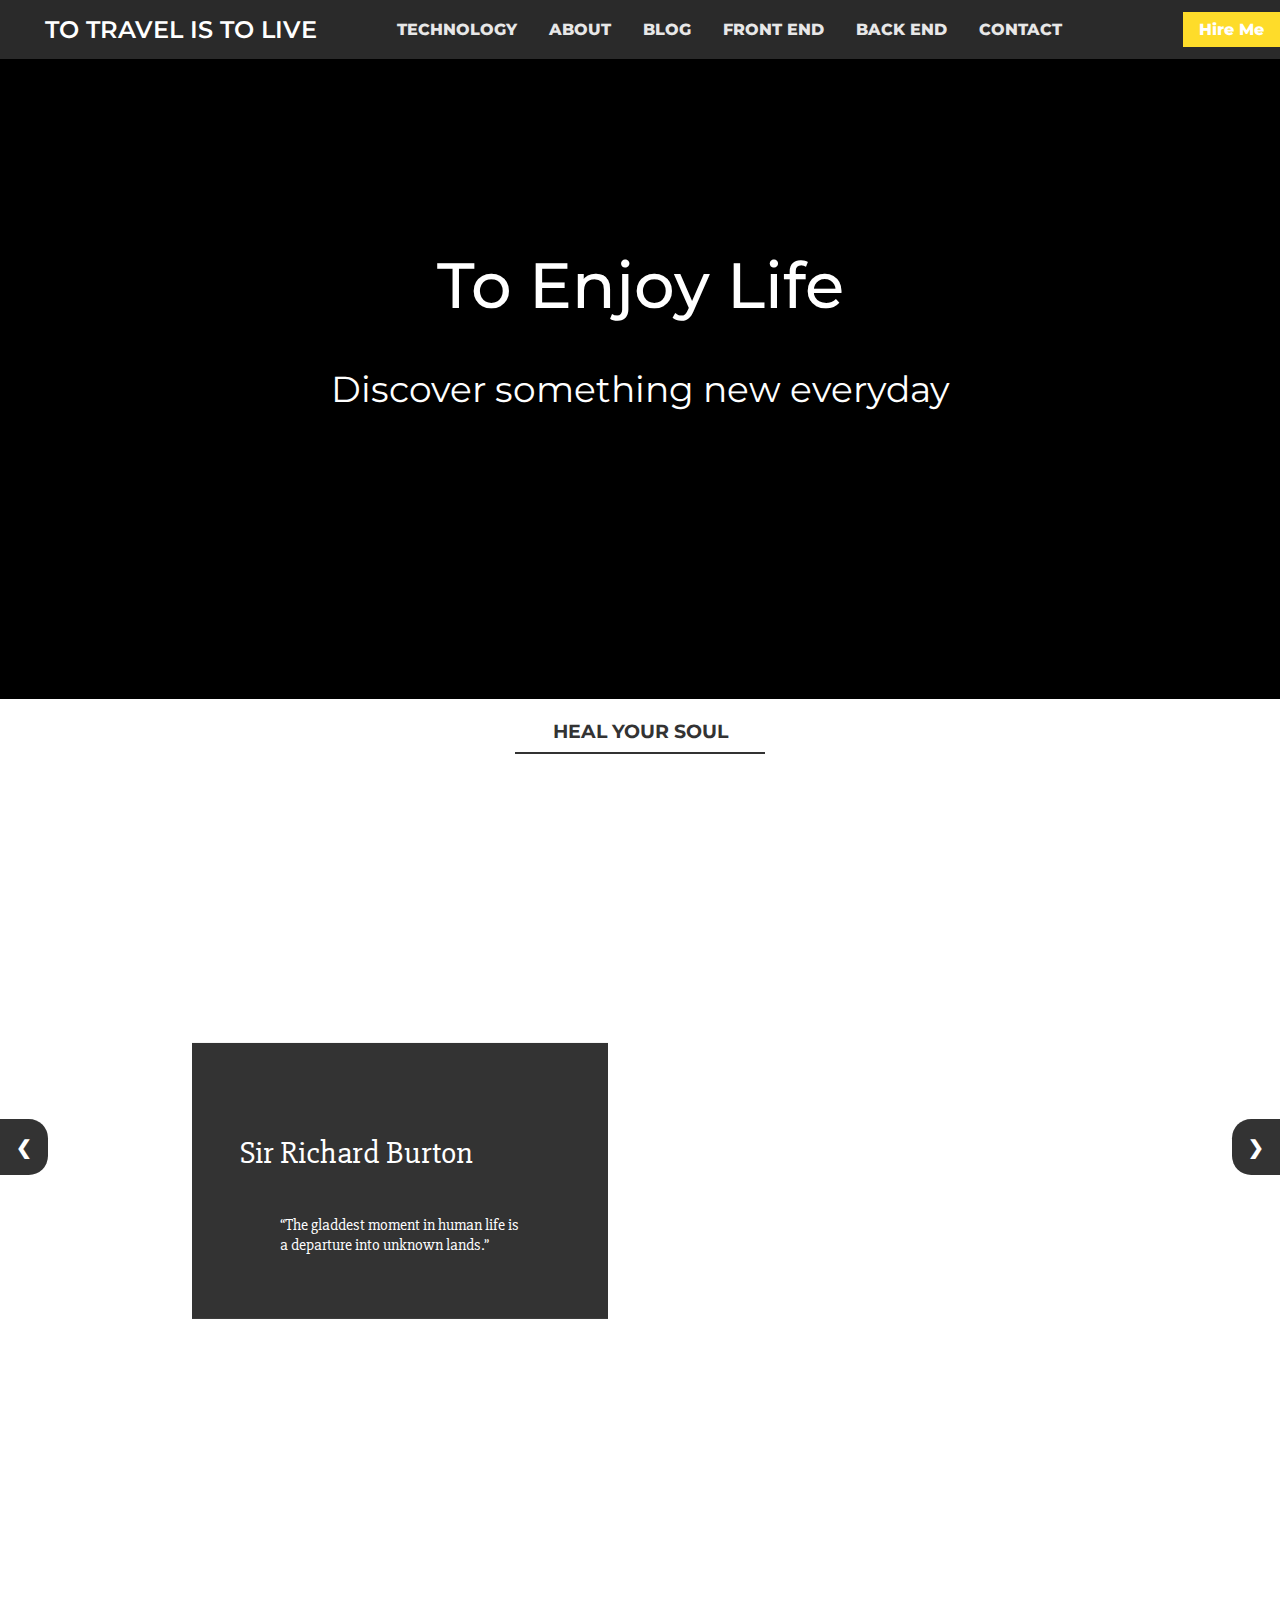
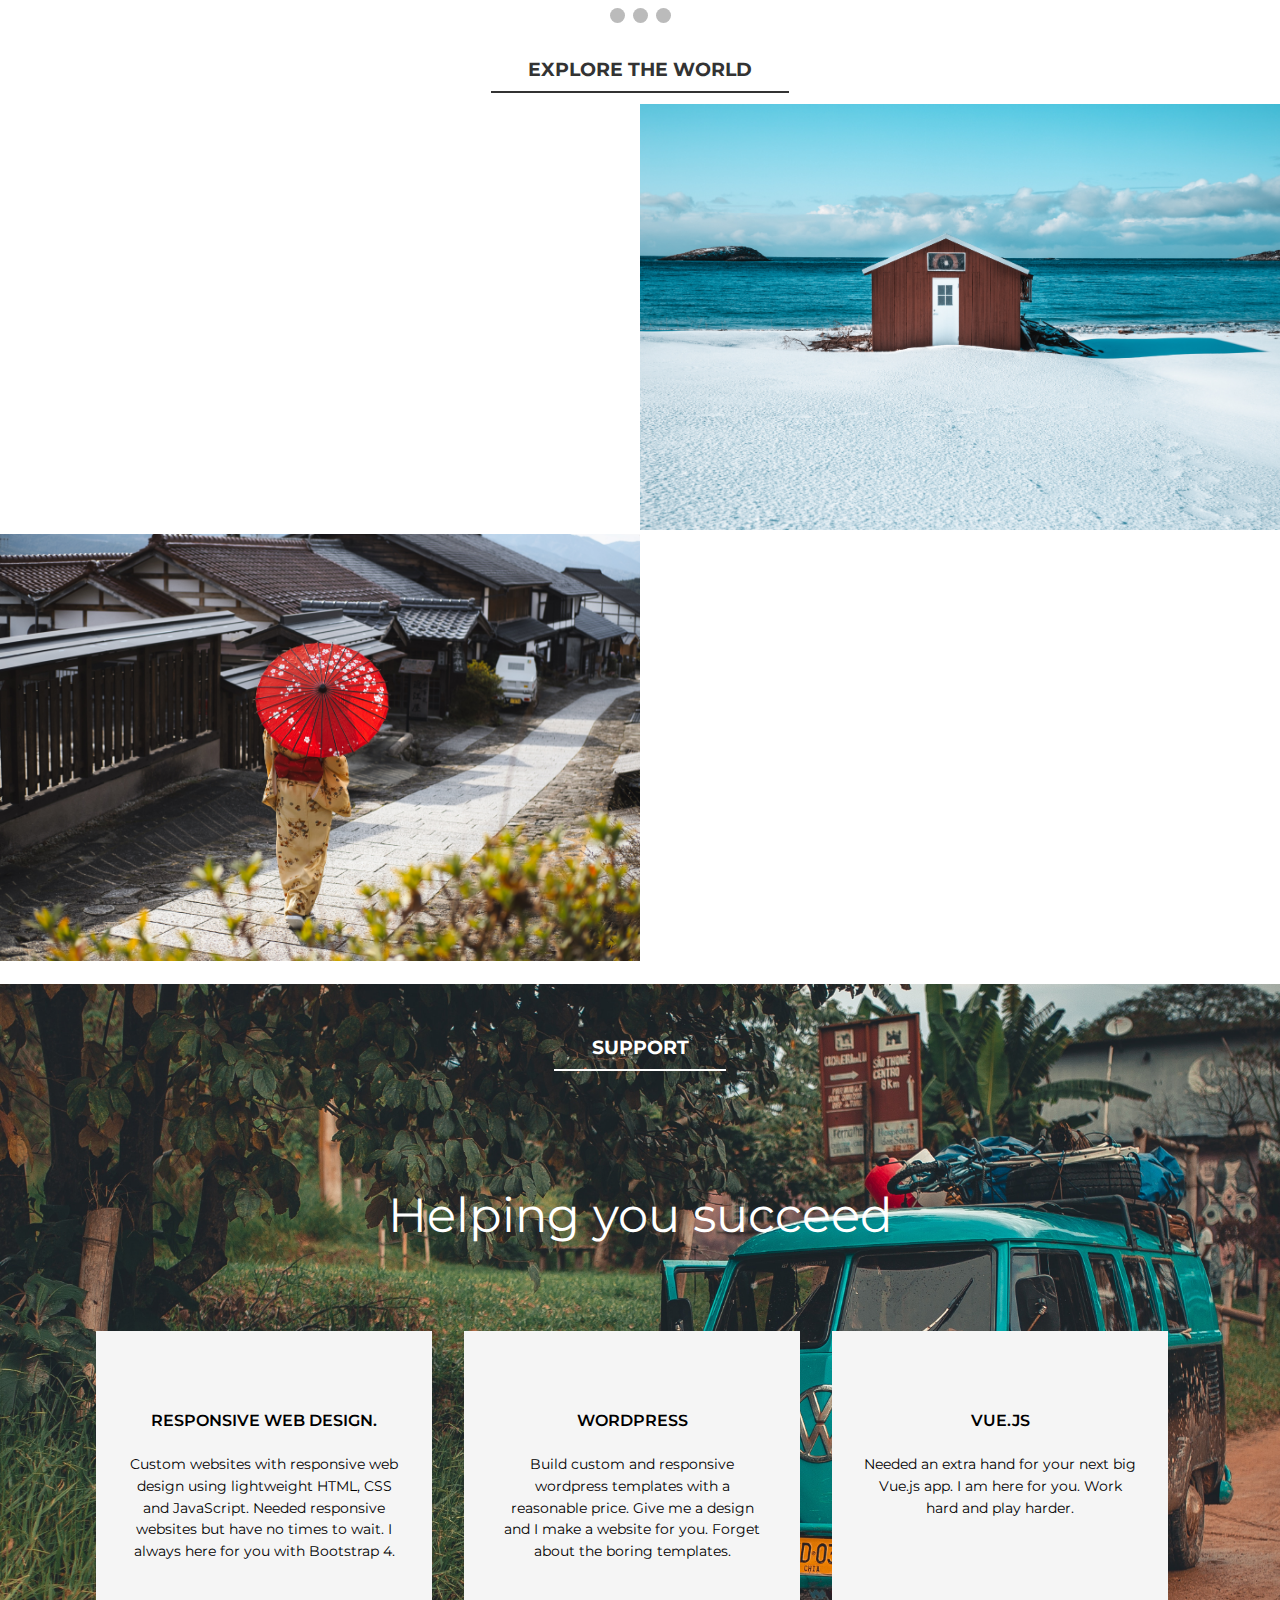
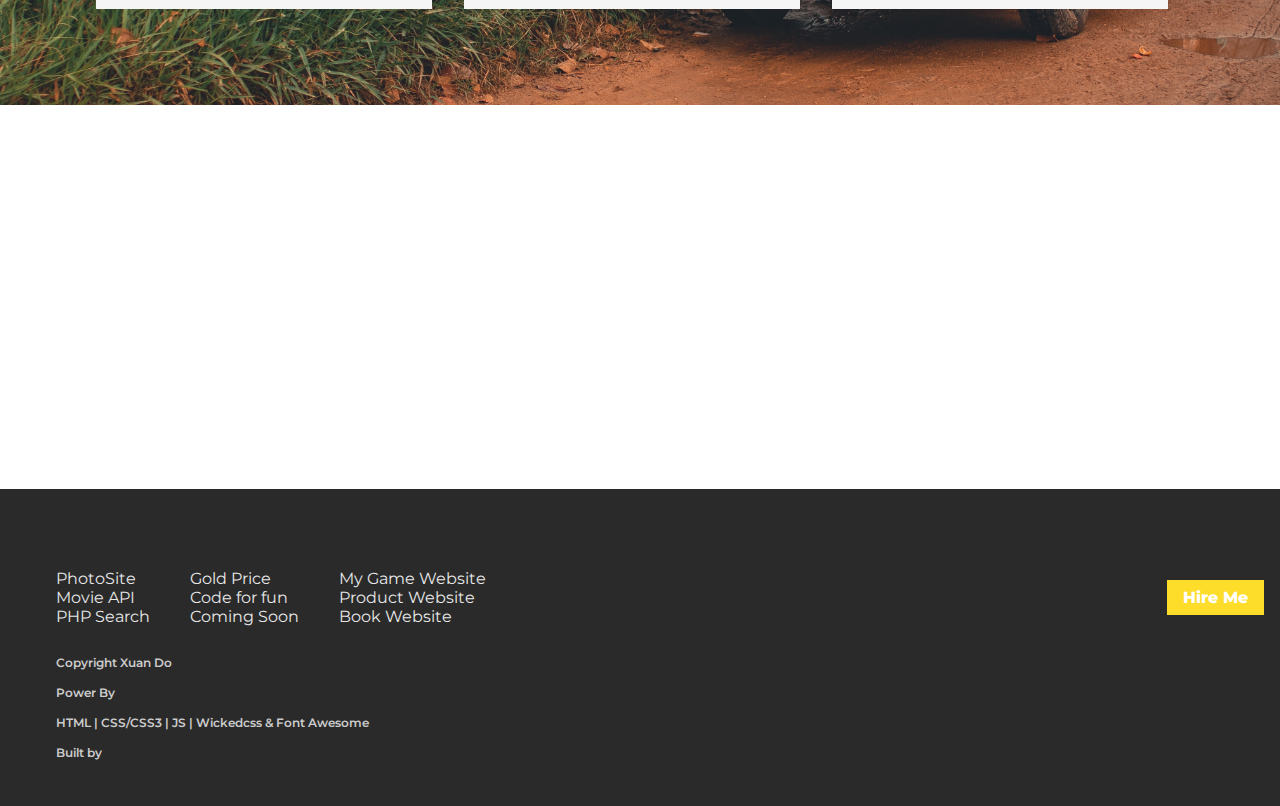
==== index.html @ 6843253c "Commit." ====
<!DOCTYPE html>
<html lang="en" dir="ltr">
<head>
    <meta charset="utf-8">
    <meta name="viewport" content= "width=device-width, initial-scale=1.0">
    <link href="https://fonts.googleapis.com/css?family=Montserrat:100,100i,200,200i,300,300i,400,400i,500,500i,600,600i,700,700i,800,800i,900,900i&display=swap" rel="stylesheet">
    <link rel="stylesheet" href="https://use.fontawesome.com/releases/v5.8.2/css/all.css" integrity="sha384-oS3vJWv+0UjzBfQzYUhtDYW+Pj2yciDJxpsK1OYPAYjqT085Qq/1cq5FLXAZQ7Ay" crossorigin="anonymous">
    <link rel="stylesheet" href="css/responsive.css">
    <link rel="stylesheet" href="css/carousel.css">
    <link rel="stylesheet" href="css/wickedcss.css">
    <link rel="stylesheet" href="css/animation.css">
    <link rel="stylesheet" href="css/overlay.css">
    <link rel="stylesheet" href="css/image-modal.css">
    <link rel="stylesheet" href="css/navigation.css">
</head>
<body>
    <div class="site">
        <header id="top" class="site-header">
            <nav id="nav" class="site-navigation">
                <div class="leftSideNav">
                    <div class="vertical-centered leftSideNav-item">
                        <i class="fas fa-bus imgLogo"></i>
                    </div>

                    <div class="vertical-centered leftSideNav-item">
                        <a class="propLogo">To Travel is to Live</a>
                    </div>
                </div>
                <div id="menu" class="sitenav-wrap" >
                    <div id="navLine" class="nav-line">
                        <span id="lines" class="lines"></span>
                    </div>
                    <ul id="siteNav" class="siteNav ">
                        <li id="sitenav-link-1" class="sub-link-item sitenav-link-1 hasChild"><a><span>Technology</span></a>
                            <ul class="sub-siteNav ">
                                <li class="mobile-heading"><a><span>Technology</span></a></li>
                                <li><a>SVG</a></li>
                                <li><a>CSS</a></li>
                                <li><a>CSS3</a></li>
                                <li><a>Animations</a></li>
                                <li><a>JavaScript</a></li>
                                <li><a>Vue.js</a></li>
                                <li><a>Node.js</a></li>
                            </ul>
                        </li>
                        <li id="sitenav-link-2"><a>About</a></li>
                        <li id="sitenav-link-3"><a>Blog</a></li>
                        <li id="sitenav-link-4" class="sub-link-item sitenav-link-4 hasChild"><a><span>Front End</span></a>
                            <ul class="sub-siteNav ">
                                <li class="mobile-heading"><a><span>Front End</span></a></li>
                                <li><a>Vue.js</a></li>
                                <li><a>React.js</a></li>
                                <li><a>Angular.js</a></li>
                            </ul>
                        </li>
                        <li id="sitenav-link-5"><a>Back End</a></li>
                        <li id="sitenav-link-6"><a>Contact</a></li>
                    </ul>
                </div>
                <div class="hiremeBtn topHireMe">
                    <a class="hireme" onclick="openNav()">Hire Me</a>
                </div>
            </nav>
        </header>


        <div id="middle">
            <section class="middle-header">
                <div class="mTitle">
                    <h1>To Enjoy Life</h1>
                    <h2>Discover something new everyday</h2>
                </div>
            </section>

            <section class="middle-slideshow">
                <div class="title text-center">
                    <h3>Heal your soul</h3>
                </div>

                <div class="slideshow-container">
                    <div class="mySlides mySlides-1">
                        <div class="inner">
                            <h4>Sir Richard Burton</h4>

                            <blockquote cite="https://www.adventureinyou.com/travel-inspiration/best-travel-quotes/">
                                “The gladdest moment in human life is a departure into unknown lands.”
                            </blockquote>
                        </div>
                    </div>
                    <div class="mySlides mySlides-2">
                        <div class="inner">
                            <h4> Jennifer Lee</h4>
                            <blockquote cite="https://www.adventureinyou.com/travel-inspiration/best-travel-quotes/">
                                “Be fearless in the pursuit of what sets your soul on fire.”
                            </blockquote>
                        </div>
                    </div>
                    <div class="mySlides mySlides-3">
                        <div class="inner">
                            <h4>Gustav Flaubert</h4>
                            <blockquote cite="https://www.adventureinyou.com/travel-inspiration/best-travel-quotes/">
                                “Travel makes one modest. You see what a tiny place you occupy in the world.”
                            </blockquote>
                        </div>
                    </div>
                </div>


                <a class="prev" onclick="plusSlides(-1)">&#10094;</a>
                <a class="next" onclick="plusSlides(1)">&#10095;</a>

                <div class="carousel-dots text-center">
                    <span class="dot" onclick="currentSlide(1)"></span>
                    <span class="dot" onclick="currentSlide(2)"></span>
                    <span class="dot" onclick="currentSlide(3)"></span>
                </div>

            </section>

            <section class="middle-content">
                <div class="title text-center">
                    <h3>Explore the world</h3>
                </div>
                <div class="gallery-container flex-container">
                    <div class="flex-item column-lg-5">
                        <img src="img/bare-tree-birds-dawn-2138922.jpg" alt="" class="imgBox" id="myImg1">

                        <div id="myModal" class="modal">
                            <span class="modalClose" id="modalCloseBtn">&times;</span>
                            <img class="modal-content" id="modalImg01">
                        </div>
                    </div>

                    <div class="flex-item column-lg-5">
                        <img src="img/beach-clouds-daylight-2104153.jpg" alt="" class="imgBox" id="myImg2">

                        <div id="myModal2" class="modal">
                            <span class="modalClose" id="modalCloseBtn2">&times;</span>
                            <img class="modal-content" id="modalImg02">
                        </div>
                    </div>

                    <div class="flex-item column-lg-5">
                        <img src="img/asian-japan-japanese-culture-2187661.jpg" alt="" class="imgBox" id="myImg3">

                        <div id="myModal3" class="modal">
                            <span class="modalClose" id="modalCloseBtn3">&times;</span>
                            <img class="modal-content" id="modalImg03">
                        </div>
                    </div>
                    <div class="flex-item column-lg-5">
                        <img src="img/bay-beach-boat-2223046.jpg" alt="" class="imgBox" id="myImg4">

                        <div id="myModal4" class="modal">
                            <span class="modalClose" id="modalCloseBtn4">&times;</span>
                            <img class="modal-content" id="modalImg04">
                        </div>
                    </div>

                    <div class="flex-item column-lg-5">
                        <img src="img/beautiful-clouds-daylight-2092828.jpg" alt="" class="imgBox" id="myImg5">

                        <div id="myModal5" class="modal">
                            <span class="modalClose" id="modalCloseBtn5">&times;</span>
                            <img class="modal-content" id="modalImg05">
                        </div>
                    </div>
                    <div class="flex-item column-lg-5">
                        <img src="img/action-aerial-boat-2192682.jpg" alt="" class="imgBox" id="myImg6">

                        <div id="myModal6" class="modal">
                            <span class="modalClose" id="modalCloseBtn6">&times;</span>
                            <img class="modal-content" id="modalImg06">
                        </div>
                    </div>
                </div>
            </section>

            <section class="middle-support">
                <div class="title text-center">
                    <h3>Support</h3>
                </div>

                <div class="section-container">
                    <div class="title">
                        <h2>Helping you succeed</h2>
                    </div>

                    <div class="flex-container justify-content">
                        <div class="content column-md-3">
                            <a><i class="fas fa-desktop"></i></i></a>
                            <h4>Responsive Web Design.</h4>
                            <div class="innerChild">
                                <p>
                                    Custom websites with responsive web design using lightweight HTML, CSS and JavaScript.
                                    Needed responsive websites but have no times to wait. I always here for you with Bootstrap 4.
                                </p>
                            </div>
                        </div>

                        <div class="content column-md-3">
                            <a><i class="fab fa-wordpress-simple"></i></a>
                            <h4>Wordpress</h4>
                            <div class="innerChild">
                                <p>
                                    Build custom and responsive wordpress templates with a reasonable price.
                                    Give me a design and I make a website for you. Forget about the boring templates.
                                </p>
                            </div>
                        </div>



                        <div class="content column-md-3">
                            <a><i class="fab fa-vuejs"></i></a>
                            <h4>Vue.js</h4>
                            <div class="innerChild">
                                <p>
                                    Needed an extra hand for your next big Vue.js app.
                                    I am here for you. Work hard and play harder.
                                </p>
                            </div>
                        </div>
                    </div>
                </div>





            </section>


            <section class="middle-contact">



            </section>

        </div>





        <footer id="bottom" class="site-footer">
            <div class="footer-social-container">
                <ul class="social flex-container">
                    <li><i class="fab fa-twitter"></i></li>
                    <li><i class="fab fa-facebook-square"></i></li>
                    <li><i class="fab fa-twitch"></i></li>
                    <li><i class="fab fa-instagram"></i></li>
                    <li><i class="fab fa-youtube"></i></li>
                    <li><i class="fas fa-rss"></i></li>
                    <li></li>
                </ul>
                <a id="scrollToTop" class="backToTop"><i class="far fa-caret-square-up"></i></a>
            </div>
            <div class="footer-links-container">
                <div class="footer-links-wrapper">
                    <ul>
                        <li><a href="http://elvis.rowan.edu/~dox0/webdev/PhotoSite/" target="_blank">PhotoSite</a></li>
                        <li><a href="http://elvis.rowan.edu/~dox0/xuando_movie_db_api/" target="_blank">Movie API</a></li>
                        <li><a href="http://elvis.rowan.edu/~dox0/startingpoint.html" target="_blank">PHP Search</a></li>
                    </ul>
                    <ul>
                        <li><a href="https://doxuan994.github.io/goldchart/index.html" target="_blank">Gold Price</a></li>
                        <li><a href="https://doxuan994.github.io/template-study/" target="_blank">Code for fun</a></li>
                        <li><a>Coming Soon</a></li>
                    </ul>
                    <ul>
                        <li><a href="https://doxuan994.github.io/Do-majorassignment2/index.html" target="_blank">My Game Website</a></li>
                        <li><a href="https://doxuan994.github.io/Do-assignment11/" target="_blank">Product Website</a></li>
                        <li><a href="https://doxuan994.github.io/Do-assignment10/index.html" target="_blank">Book Website</a></li>
                    </ul>
                </div>
                <div class="hiremeBtn">
                    <a class="hireme" onclick="openNav()">Hire Me</a>
                </div>
            </div>

            <div class="copyright">
                <div class="copyright-wrapper">
                    <p>Copyright Xuan Do</p>
                    <p>Power By</p>
                    <p>HTML | CSS/CSS3 | JS | Wickedcss &amp; Font Awesome</p>
                    <p>Built by <i class="fas fa-heartbeat heartbeat" style="font-size: 1em;"></i></p>
                </div>
            </div>
        </footer>


        <!-- The overlay -->
        <div id="myNav" class="overlay">
            <!-- Button to close the overlay navigation -->
            <a href="javascript:void(0)" class="closebtn" onclick="closeNav()">&times;</a>

            <!-- Overlay content -->
            <div class="overlay-content">
                <p>Email: <span class="nobreak">doxuancntp@gmail.com</span> </p>
                <p>Phone number: <span class="nobreak">(856) - 505 - 0599</span></p>
            </div>
        </div>
    </div>





    <script src="js/carousel.js"></script>
    <script src="js/scrollToTopSmooth.js"></script>
    <script src="js/overlay.js"></script>

    <script src="js/dropdownmenu.js"></script>
    <script src="js/image-modal.js"></script>
    <script src="js/animation.js"></script>







</body>
</html>
---- css/responsive.css ----
/* Correct Safari/iPhone ignores some font-size settings. */
body { -webkit-text-size-adjust: none; }


/*
                            GENERAL STYLES
------------------------------------------------------------------------------*/
* { box-sizing: border-box; }
html, body {
    margin: 0;
    padding: 0;
    font-size: 16px;
    font-family: 'Montserrat', sans-serif;
    transition: all 0.6s ease;
}
a  { text-decoration: none; color: #e7e7e7;  }
p  { line-height: 1.5; }
ul { list-style: none; }
i  { font-size: 2em; color: #ccc; }
h1 {
    color: white;
    font-size: 4em;
    font-weight: 500;
    text-align: center;
}
h2 {
    color: white;
    font-size: 2.25em;
    font-weight: 400;
    text-align: center;
}
h3 {
    margin-top: 11px;
    margin-bottom: 11px;
    text-transform: uppercase;
    display: inline-block;
    border-bottom: 2px solid #333;
    padding: .5em 2em;
    color: #333;
}
h4 {
    font-size: 2em;
    font-weight: 100;
}


/*
Custom classes for styling
------------------------------------------------------------------------------*/
.text-center { text-align: center; }
.vertical-centered {
    display: flex;
    flex-direction: column;
    justify-content: center;
}
.justify-content-center { justify-content: center; }
.justify-content-space-between { justify-content: space-between; }

span.nobreak {
    white-space: nowrap;
}

/*
Flexbox CSS3 Layout & Grid
------------------------------------------------------------------------------*/
.flex-container {
    display: flex;
    flex-direction: row;
    flex-wrap: wrap;
}


/*
Gallery images
------------------------------------------------------------------------------*/
.gallery-container { justify-content: center; }

.imgBox {
    width: 100%;
    cursor: pointer;
    transition: all 0.3s ease-in-out;
}
.imgBox:hover { opacity: 0.3; }



/*
Small components
------------------------------------------------------------------------------*/
.hiremeBtn {
    padding: 0 0 0 40px;
    display: flex;
    cursor: pointer;
}

.hireme {
    background-color: #FEDC2A;
    color: white;
    font-weight: 800;
    padding: 0.5em 1em;

    margin-top: auto;
    margin-bottom: auto;
    position: relative;
}



/*
                        HEADER & NAVIGATION
------------------------------------------------------------------------------*/
.site-header {
    background-color: #2a2a2a;
    height: 3.7em;

}

.site-navigation {
    display: flex;
    flex-wrap: wrap;
    flex-direction: row;
    justify-content: space-between;
}


/*
Left side of the header
------------------------------------------------------------------------------*/
.leftSideNav {
    height: 3.7em;

    display: flex;
    flex-direction: row;
}
.leftSideNav-item { height: 3.7em; }
.imgLogo {
    font-size: 2.6em;
    padding-left: 0.5em;
    color: white;
}
.propLogo {
    color: #fff;
    font-weight: 600;
    font-size: 1.5em;
    text-transform: uppercase;
    padding-left: 1em;
}


/*
Navigation
----------------------------------------------------------------------------  */
.sitenav-wrap {
    color: #ccc;
    background-color: #2a2a2a;
    height: 3.7em;
    line-height: 3.7em;
    display: flex;
    flex-direction: row;
    justify-content: flex-start;
}

.siteNav {
    display: flex;
    margin: 0;
    padding: 0;
    z-index: 99;
}

.siteNav li {
    font-weight: 800;
    text-transform: uppercase;
    padding: 0 1em;
    cursor: pointer;
    color: #e7e7e7;
}
.siteNav li:hover > a {
    color: white;
    transition: all 0.6s ease-in-out;
    cursor: pointer;
}



/*
SUB LIST
----------------------------------------------------------------------------- */
.sub-siteNav {
    position: absolute;
    left: 0;
    background-color: #2a2a2a;
    width: 14em;
    line-height: 4;
    padding: 0;
    transition: all .6s ease;

    visibility: hidden;
    opacity: 0;
}

.sub-siteNav li {
    font-weight: 600;
}




/*
                                SECTION
------------------------------------------------------------------------------*/
.middle-support {
    position: relative;
    text-align: center;
    background: #0d0d09;

    background-image: url('../img/automobile-car-daylight-2219433.jpg');
    background-repeat: no-repeat;
    background-position: center;
    background-size: cover;


    padding: 2em 0;
}

.middle-support h3 {
    color: #fff;
    border-color: #fff;
}

.middle-support h2 {
    font-size: 3em;
}

.section-container {
    margin: 0 auto;
    padding: 4em 5em;
    position: relative;
}

.content {
    background: whitesmoke;
    margin-top: 3em;
    padding: 2em;
    margin-left: 1em;
    margin-right: 1em;
}

.content h4 {
    font-weight: 600;
    font-size: 1em;
    text-transform: uppercase;

    margin-top: 3em;
    margin-bottom: 1.5em;
}

.content i {
    font-size: 6em;
    color: black;
}

.innerChild p {
    font-size: 0.9em;
}




.middle-header {
    min-height: 40em;
    position: relative;
    background: #000;
    background-image: url('../img/agriculture-countryside-cropland-2131899.jpg');
    background-repeat: no-repeat;
    background-position: center;
    background-size: cover;
}

.mTitle {
    position: absolute;
    top: 9em;
    left: 0;
    right: 0;
    z-index: 1;
}

.gallery-container { min-height: 40em; }
.middle-slideshow { position: relative; }
.middle-contact {
    height: 24em;
    background-color: #fff;
    color: #ccc;
}

.site-footer {
    background: #2a2a2a;
    padding-bottom: 2em;
}

.copyright { padding-left: 56px; }
.copyright-wrapper p {
    color: #ccc;
    font-size: 12px;
    font-weight: 600;
}

.footer-social-container {
    display: flex;
    flex-wrap: wrap;
    flex-direction: row;
    justify-content: space-between;
    padding: 1em;
}

.backToTop {
    padding: 0 1em;
    margin-top: auto;
    margin-bottom: auto;
    position: relative;
}

.footer-links-container {
    padding: 0 1em;
    display: flex;
    flex-wrap: wrap;
    flex-direction: row;
    justify-content: space-between;
}
.footer-links-wrapper {
    display: flex;
    flex-wrap: wrap;
    flex-direction: row;
}




.social li { padding: 0 .3em; }

.copyright {
    display: flex;
    flex-direction: column;
    flex-wrap: wrap;
}



/*
Responsive Website Breakpoints
------------------------------------------------------------------------------*/
@media screen and (max-width: 1199px) {
    .middle-support h2 {
        font-size: 2em;
    }
    .topHireMe          { display: none; }
}
@media screen and (max-width: 991px) {
    .middle-header      { min-height: 25em; }
    .gallery-container  { min-height: 25em;}

    .mTitle             { top: 6em; }
    h1                  { font-size: 2.5em; }
    h2                  { font-size: 1.5em; }
}

@media screen and (max-width: 768px) {
    .mTitle { top: 7em; }
    h1      { font-size: 1.5em; }
    h2      { font-size: 1em; }
    .section-container {
        padding: 0;
    }
}

@media screen and (max-width: 480px) {
    ul                          { padding: 0; }
    .imgLogo                    { font-size: 2em; }
    .propLogo                   { font-size: 1em; }
    .hiremeBtn                  { padding: 0; }
    .copyright                  { padding: 1em; }
    .footer-links-container ul  { padding-right: 2em; }
}



/*
                Bootstrap Equal Breakpoints
------------------------------------------------------------------------------*/
/* lg (for laptops and desktops - screens equal to or greater than 1200px wide) */
@media screen and (min-width: 1200px) {
    .column-lg-5 { flex-basis: 50%; }
    .column-lg-3 { flex-basis: 30%; }
}
/* md (for small laptops - screens equal to or greater than 992px wide) */
@media screen and (min-width: 992px) {
    .column-md-10 { flex-basis: 100%; }
    .column-md-5 { flex-basis: 50%; }
    .column-md-3 { flex-basis: 30%; }
}
/* sm (for tablets - screens equal to or greater than 768px wide) */
@media screen and (min-width: 768px) {
    .column-sm-10 { flex-basis: 100%; }
    .column-sm-5 { flex-basis: 50%; }
}
/* xs (for phones - screens less than 768px wide) */
@media screen and (max-width: 767px) {
    .column-xs-10 { flex-basis: 100%; }
}
---- css/carousel.css ----
@import url('https://fonts.googleapis.com/css?family=Slabo+27px&display=swap');
.inner h4   { font-family: 'Slabo 27px', serif; }
blockquote  { font-family: 'Slabo 27px', serif; }

.slideshow-container {
    background-color: #fff;
    position: relative;
    overflow: hidden;
}

/* Next & previous buttons */
.prev, .next {
    cursor: pointer;
    position: absolute;
    top: 50%;
    transform: translateY(-50%);
    width: auto;
    padding: 16px;
    margin-top: -22px;
    color: white;
    background-color: rgba(0,0,0,0.8);
    font-weight: bold;
    font-size: 1.2em;
    transition: 0.6s ease;
    user-select: none;
}

.prev { border-radius: 0 1em 1em 0; }

/* Position the "next button" to the right */
.next { border-radius: 1em 0 0 1em; right: 0; }




/* The dots/bullets/indicators */
.carousel-dots {
    padding-top: 11px;
    padding-bottom: 11px;
}
.dot {
    cursor: pointer;
    height: 15px;
    width: 15px;
    margin: 0 2px;
    background-color: #bbb;
    border-radius: 50%;
    display: inline-block;
}
.active, .dot:hover { background-color: #717171; }


.mySlides { display: none; position: relative; }

.mySlides {
    -webkit-transition: -webkit-transform 1s ease;
    transition: transform 1s ease;
}

.mySlides {
    min-height: 52em;
    background-size: cover;
    background-repeat: no-repeat;
    background-position: top;
}

.mySlides-1 { background-image: url("../img/ancient-architectural-design-architecture-2166553.jpg"); }
.mySlides-2 { background-image: url("../img/backlit-bali-fog-2166643.jpg"); }
.mySlides-3 { background-image: url("../img/clouds-daylight-environment-2082949.jpg"); }



.inner {
    color: white;
    background-color: rgba(0,0,0,0.8);

    max-width: 26em;
    padding: 3em;


    position: absolute;
    top: 50%;
    transform: translateY(-50%);
    left: 15%;
}



@media screen and (max-width: 1200px) and (orientation: landscape) {
    .mySlides { min-height: 31em; }
}


@media screen and (max-width: 992px) {
    .mySlides { min-height: 51em; }
}


@media screen and (max-width: 768px) {
    .mySlides { min-height: 31em; }

    .inner {
        top: 100%;
        transform: translateY(-100%);
        left: 0;
        right: 0;
        max-width: 100%;
        padding-top: 1em;
        padding-bottom: 0;
    }

    .inner h4 {
        margin: 0;
        padding: 0;
        font-size: 1.5em;
    }
}
---- css/wickedcss.css ----
/*!
 * WickedCSS v1.0 (https://github.com/kristofferandreasen/wickedCSS)
 * Copyright 2015 Kristoffer Andreasen
 * MIT License
 */

.barrelRoll,
.fadeIn,
.floater,
.heartbeat,
.pulse,
.rollerLeft,
.rollerRight,
.rotateIn,
.rotateInLeft,
.rotateInRight,
.rotation,
.shake,
.sideToSide,
.slideDown,
.slideLeft,
.slideRight,
.slideUp,
.spinner,
.wiggle,
.zoomer,
.zoomerOut {
	visibility: visible!important
}
.rotation {
	animation-name: rotation;
	-webkit-animation-name: rotation;
	animation-duration: 4s;
	-webkit-animation-duration: 4s;
	animation-timing-function: linear;
	-webkit-animation-timing-function: linear;
	animation-iteration-count: infinite
}
.rotation,
.sideToSide {
	-webkit-animation-iteration-count: infinite
}
@-webkit-keyframes rotation {
	from {
		-webkit-transform: rotate(0) translateX(50%) rotate(0)
	}
	to {
		-webkit-transform: rotate(360deg) translateX(50%) rotate(-360deg)
	}
}
@keyframes rotation {
	from {
		transform: rotate(0) translateX(50%) rotate(0)
	}
	to {
		transform: rotate(360deg) translateX(50%) rotate(-360deg)
	}
}
.sideToSide {
	animation-name: sideToSide;
	-webkit-animation-name: sideToSide;
	animation-duration: 3s;
	-webkit-animation-duration: 3s;
	animation-timing-function: ease;
	-webkit-animation-timing-function: ease;
	animation-iteration-count: infinite
}
@-webkit-keyframes sideToSide {
	0%, 100% {
		-webkit-transform: translate(100%, 0)
	}
	50% {
		-webkit-transform: translate(-100%, 0)
	}
}
@keyframes sideToSide {
	0%, 100% {
		transform: translate(100%, 0)
	}
	50% {
		transform: translate(-100%, 0)
	}
}
.zoomer {
	animation-name: zoomer;
	-webkit-animation-name: zoomer;
	-webkit-animation-duration: 1s;
	-webkit-animation-timing-function: cubic-bezier(.5, .2, .3, 1);
	animation-iteration-count: 1
}
.zoomer,
.zoomerOut {
	-webkit-animation-iteration-count: 1;
	animation-timing-function: cubic-bezier(.5, .2, .3, 1);
	animation-duration: 1s
}
@-webkit-keyframes zoomer {
	0% {
		-webkit-transform: scale(.3)
	}
	100% {
		-webkit-transform: scale(1)
	}
}
@keyframes zoomer {
	0% {
		transform: scale(.3)
	}
	100% {
		transform: scale(1)
	}
}
.zoomerOut {
	animation-name: zoomerOut;
	-webkit-animation-name: zoomerOut;
	-webkit-animation-duration: 1s;
	-webkit-animation-timing-function: cubic-bezier(.5, .2, .3, 1);
	animation-iteration-count: 1;
	animation-fill-mode: forwards
}
.rollerRight,
.zoomerOut {
	-webkit-animation-fill-mode: forwards
}
@-webkit-keyframes zoomerOut {
	0% {
		-webkit-transform: scale(1)
	}
	100% {
		-webkit-transform: scale(0)
	}
}
@keyframes zoomerOut {
	0% {
		transform: scale(1)
	}
	100% {
		transform: scale(0)
	}
}
.spinner {
	animation-name: spinner;
	-webkit-animation-name: spinner;
	-webkit-animation-duration: 2s;
	-webkit-animation-timing-function: linear;
	-webkit-animation-iteration-count: infinite;
	animation-iteration-count: infinite
}
.pulse,
.spinner {
	animation-timing-function: linear;
	animation-duration: 2s
}
@-webkit-keyframes spinner {
	from {
		-webkit-transform: rotate(0)
	}
	to {
		-webkit-transform: rotate(360deg)
	}
}
@keyframes spinner {
	from {
		transform: rotate(0)
	}
	to {
		transform: rotate(360deg)
	}
}
.pulse {
	animation-name: pulse;
	-webkit-animation-name: pulse;
	-webkit-animation-duration: 2s;
	-webkit-animation-timing-function: linear;
	animation-iteration-count: infinite;
	-webkit-animation-iteration-count: infinite
}
@keyframes pulse {
	0%, 100% {
		transform: scale(.9);
		opacity: .9
	}
	50% {
		transform: scale(1);
		opacity: 1
	}
}
@-webkit-keyframes pulse {
	0%, 100% {
		-webkit-transform: scale(.95);
		opacity: .9
	}
	50% {
		-webkit-transform: scale(1);
		opacity: 1
	}
}
.shake {
	animation-name: shake;
	-webkit-animation-name: shake;
	-webkit-animation-duration: .4s;
	-webkit-animation-timing-function: ease;
	-webkit-animation-iteration-count: 1;
}
.barrelRoll,
.shake {
	animation-iteration-count: 1;
	animation-timing-function: ease;
	animation-duration: .4s
}
@keyframes shake {
	0%, 100% {
		transform: translateX(0)
	}
	16%,
	50%,
	83% {
		transform: translateX(-10px)
	}
	33%,
	66% {
		transform: translateX(10px)
	}
}
@-webkit-keyframes shake {
	0%, 100% {
		-webkit-transform: translateX(0)
	}
	16%,
	50%,
	83% {
		-webkit-transform: translateX(-10px)
	}
	33%,
	66% {
		-webkit-transform: translateX(10px)
	}
}
.barrelRoll {
	animation-name: barrelRoll;
	-webkit-animation-name: barrelRoll;
	-webkit-animation-duration: .4s;
	-webkit-animation-timing-function: ease;
	-webkit-animation-iteration-count: 1
}
@keyframes barrelRoll {
	from {
		transform: rotate(0)
	}
	to {
		transform: rotate(360deg)
	}
}
@-webkit-keyframes barrelRoll {
	from {
		-webkit-transform: rotate(0)
	}
	to {
		-webkit-transform: rotate(360deg)
	}
}
.floater {
	animation-name: floater;
	-webkit-animation-name: floater;
	animation-duration: 1.5s;
	-webkit-animation-duration: 1.5s;
	-webkit-animation-iteration-count: infinite
}
.floater,
.wiggle {
	animation-iteration-count: infinite
}
@keyframes floater {
	0%, 100% {
		transform: translateY(0)
	}
	50% {
		transform: translateY(8%)
	}
}
@-webkit-keyframes floater {
	0%, 100% {
		-webkit-transform: translateY(0)
	}
	50% {
		-webkit-transform: translateY(8%)
	}
}
.wiggle {
	animation-name: wiggle;
	-webkit-animation-name: wiggle;
	animation-duration: 2.5s;
	-webkit-animation-duration: 2.5s;
	-webkit-animation-iteration-count: infinite
}
@keyframes wiggle {
	0%, 100% {
		transform: rotate(-4deg)
	}
	50% {
		transform: rotate(4deg)
	}
}
@-webkit-keyframes wiggle {
	0%, 100% {
		-webkit-transform: rotate(-4deg)
	}
	50% {
		-webkit-transform: rotate(4deg)
	}
}
.pound {
	animation-name: pound;
	-webkit-animation-name: pound;
	animation-duration: .5s;
	-webkit-animation-duration: .5s;
	-webkit-animation-timing-function: ease;
	-webkit-animation-iteration-count: infinite;
	visibility: visible!important
}
.heartbeat,
.pound {
	animation-iteration-count: infinite;
	animation-timing-function: ease
}
@keyframes pound {
	to {
		transform: scale(1.2)
	}
}
@-webkit-keyframes pound {
	to {
		transform: scale(1.2)
	}
}
.heartbeat {
	animation-name: heartbeat;
	-webkit-animation-name: heartbeat;
	animation-duration: 3s;
	-webkit-animation-duration: 3s;
	-webkit-animation-timing-function: ease;
	-webkit-animation-iteration-count: infinite
}
@keyframes heartbeat {
	0%, 100% {
		transform: scale(1)
	}
	10% {
		transform: scale(1.2)
	}
	20% {
		transform: scale(1.4)
	}
}
@-webkit-keyframes heartbeat {
	0%, 100% {
		-webkit-transform: scale(1)
	}
	10% {
		-webkit-transform: scale(1.2)
	}
	20% {
		-webkit-transform: scale(1.4)
	}
}
.rollerRight {
	animation-name: rollerRight;
	-webkit-animation-name: rollerRight;
	animation-duration: 2s;
	-webkit-animation-duration: 2s;
	-webkit-animation-timing-function: ease;
	-webkit-animation-iteration-count: 1;
	animation-fill-mode: forwards
}
.rollerLeft,
.rollerRight {
	animation-iteration-count: 1;
	animation-timing-function: ease
}
@keyframes rollerRight {
	0% {
		transform: translateX(-200px) rotate(0);
		opacity: 0
	}
	100% {
		transform: translateX(0) rotate(2turn);
		opacity: 1
	}
}
@-webkit-keyframes rollerRight {
	0% {
		-webkit-transform: translateX(-200px) rotate(0);
		opacity: 0
	}
	100% {
		-webkit-transform: translateX(0) rotate(2turn);
		opacity: 1
	}
}
.rollerLeft {
	animation-name: rollerLeft;
	-webkit-animation-name: rollerLeft;
	animation-duration: 2s;
	-webkit-animation-duration: 2s;
	-webkit-animation-timing-function: ease;
	-webkit-animation-iteration-count: 1;
	animation-fill-mode: forwards
}
.fadeOut,
.rollerLeft {
	-webkit-animation-fill-mode: forwards
}
@keyframes rollerLeft {
	0% {
		transform: translateX(200px) rotate(0);
		opacity: 0
	}
	100% {
		transform: translateX(0) rotate(-2turn);
		opacity: 1
	}
}
@-webkit-keyframes rollerLeft {
	0% {
		-webkit-transform: translateX(200px) rotate(0);
		opacity: 0
	}
	100% {
		-webkit-transform: translateX(0) rotate(-2turn);
		opacity: 1
	}
}
.slideDown {
	animation-name: slideDown;
	-webkit-animation-name: slideDown;
	-webkit-animation-duration: 1s;
	-webkit-animation-timing-function: ease
}
.slideDown,
.slideUp {
	animation-timing-function: ease;
	animation-duration: 1s
}
@keyframes slideDown {
	0% {
		transform: translateY(-100%);
		opacity: 0
	}
	100% {
		transform: translateY(0);
		opacity: 1
	}
}
@-webkit-keyframes slideDown {
	0% {
		-webkit-transform: translateY(-100%);
		opacity: 0
	}
	100% {
		-webkit-transform: translateY(0);
		opacity: 1
	}
}
.slideUp {
	animation-name: slideUp;
	-webkit-animation-name: slideUp;
	-webkit-animation-duration: 1s;
	-webkit-animation-timing-function: ease
}
@keyframes slideUp {
	0% {
		transform: translateY(100%);
		opacity: 0
	}
	100% {
		transform: translateY(0);
		opacity: 1
	}
}
@-webkit-keyframes slideUp {
	0% {
		-webkit-transform: translateY(100%);
		opacity: 0
	}
	100% {
		-webkit-transform: translateY(0);
		opacity: 1
	}
}
.slideLeft {
	animation-name: slideLeft;
	-webkit-animation-name: slideLeft;
	animation-duration: 1s;
	-webkit-animation-duration: 1s;
	-webkit-animation-timing-function: ease
}
.slideLeft,
.slideRight {
	animation-timing-function: ease
}
@keyframes slideLeft {
	0% {
		transform: translateX(150%);
		opacity: 0
	}
	100% {
		transform: translateX(0);
		opacity: 1
	}
}
@-webkit-keyframes slideLeft {
	0% {
		-webkit-transform: translateX(150%);
		opacity: 0
	}
	100% {
		-webkit-transform: translateX(0);
		opacity: 1
	}
}
.slideRight {
	animation-name: slideRight;
	-webkit-animation-name: slideRight;
	animation-duration: 1s;
	-webkit-animation-duration: 1s;
	-webkit-animation-timing-function: ease
}
@keyframes slideRight {
	0% {
		transform: translateX(-150%);
		opacity: 0
	}
	100% {
		transform: translateX(0);
		opacity: 1
	}
}
@-webkit-keyframes slideRight {
	0% {
		-webkit-transform: translateX(-150%);
		opacity: 0
	}
	100% {
		-webkit-transform: translateX(0);
		opacity: 1
	}
}
.fadeIn {
	animation-name: fadeIn;
	-webkit-animation-name: fadeIn;
	-webkit-animation-duration: 2s;
	-webkit-animation-timing-function: ease
}
.fadeIn,
.fadeOut {
	animation-timing-function: ease;
	animation-duration: 2s
}
@keyframes fadeIn {
	0% {
		opacity: 0
	}
	100% {
		opacity: 1
	}
}
@-webkit-keyframes fadeIn {
	0% {
		opacity: 0
	}
	100% {
		opacity: 1
	}
}
.fadeOut {
	animation-name: fadeOut;
	-webkit-animation-name: fadeOut;
	-webkit-animation-duration: 2s;
	-webkit-animation-timing-function: ease;
	animation-fill-mode: forwards
}
@keyframes fadeOut {
	0% {
		opacity: 1
	}
	100% {
		opacity: 0
	}
}
@-webkit-keyframes fadeOut {
	0% {
		opacity: 1
	}
	100% {
		opacity: 0
	}
}
.rotateInRight {
	animation-name: rotateInRight;
	-webkit-animation-name: rotateInRight;
	animation-duration: 3s;
	-webkit-animation-duration: 3s;
	-webkit-animation-timing-function: ease-in-out;
	-webkit-animation-iteration-count: 1;
	animation-iteration-count: 1
}
.rotateInLeft,
.rotateInRight {
	animation-timing-function: ease-in-out
}
@-webkit-keyframes rotateInRight {
	from {
		-webkit-transform: rotate(0) translateX(100%) rotate(0)
	}
	to {
		-webkit-transform: rotate(360deg) translateX(0) rotate(-360deg)
	}
}
@keyframes rotateInRight {
	from {
		transform: rotate(0) translateX(100%) rotate(0)
	}
	to {
		transform: rotate(360deg) translateX(0) rotate(-360deg)
	}
}
.rotateInLeft {
	animation-name: rotateInLeft;
	-webkit-animation-name: rotateInLeft;
	animation-duration: 3s;
	-webkit-animation-duration: 3s;
	-webkit-animation-timing-function: ease-in-out;
	animation-iteration-count: 1
}
.rotateIn,
.rotateInLeft {
	-webkit-animation-iteration-count: 1
}
@-webkit-keyframes rotateInLeft {
	from {
		-webkit-transform: rotate(0) translateX(-100%) rotate(0)
	}
	to {
		-webkit-transform: rotate(360deg) translateX(0) rotate(-360deg)
	}
}
@keyframes rotateInLeft {
	from {
		transform: rotate(0) translateX(-100%) rotate(0)
	}
	to {
		transform: rotate(360deg) translateX(0) rotate(-360deg)
	}
}
.rotateIn {
	animation-name: rotateIn;
	-webkit-animation-name: rotateIn;
	animation-duration: 3s;
	-webkit-animation-duration: 3s;
	animation-timing-function: ease;
	-webkit-animation-timing-function: ease;
	animation-iteration-count: 1;
	-webkit-transform-origin: center;
	transform-origin: center
}
@-webkit-keyframes rotateIn {
	0% {
		-webkit-transform: rotate3d(0, 0, 1, -720deg);
		transform: rotate3d(0, 0, 1, -720deg);
		opacity: 0
	}
	100% {
		-webkit-transform-origin: center;
		transform-origin: center;
		-webkit-transform: none;
		transform: none;
		opacity: 1
	}
}
@keyframes rotateIn {
	0% {
		-webkit-transform: rotate3d(0, 0, 1, -720deg);
		transform: rotate3d(0, 0, 1, -720deg);
		opacity: 0
	}
	100% {
		-webkit-transform: none;
		transform: none;
		opacity: 1
	}
}
.bounceIn {
	-webkit-animation-name: bounceIn;
	animation-name: bounceIn;
	-webkit-animation-duration: .8s;
	animation-duration: .8s;
	-webkit-animation-timing-function: cubic-bezier(.215, .61, .355, 1);
	animation-timing-function: cubic-bezier(.215, .61, .355, 1)
}
@-webkit-keyframes bounceIn {
	0% {
		opacity: 0;
		-webkit-transform: scale3d(.3, .3, .3);
		transform: scale3d(.3, .3, .3)
	}
	20% {
		-webkit-transform: scale3d(1.1, 1.1, 1.1);
		transform: scale3d(1.1, 1.1, 1.1)
	}
	40% {
		-webkit-transform: scale3d(.9, .9, .9);
		transform: scale3d(.9, .9, .9)
	}
	60% {
		opacity: 1;
		-webkit-transform: scale3d(1.03, 1.03, 1.03);
		transform: scale3d(1.03, 1.03, 1.03)
	}
	80% {
		-webkit-transform: scale3d(.97, .97, .97);
		transform: scale3d(.97, .97, .97)
	}
	100% {
		opacity: 1;
		-webkit-transform: scale3d(1, 1, 1);
		transform: scale3d(1, 1, 1)
	}
}
@keyframes bounceIn {
	0% {
		opacity: 0;
		-webkit-transform: scale3d(.3, .3, .3);
		transform: scale3d(.3, .3, .3)
	}
	20% {
		-webkit-transform: scale3d(1.1, 1.1, 1.1);
		transform: scale3d(1.1, 1.1, 1.1)
	}
	40% {
		-webkit-transform: scale3d(.9, .9, .9);
		transform: scale3d(.9, .9, .9)
	}
	60% {
		opacity: 1;
		-webkit-transform: scale3d(1.03, 1.03, 1.03);
		transform: scale3d(1.03, 1.03, 1.03)
	}
	80% {
		-webkit-transform: scale3d(.97, .97, .97);
		transform: scale3d(.97, .97, .97)
	}
	100% {
		opacity: 1;
		-webkit-transform: scale3d(1, 1, 1);
		transform: scale3d(1, 1, 1)
	}
}
---- css/animation.css ----
.zeroSlideLeft {
    animation-name: zeroSlideLeft;
    animation-timing-function: ease;
    animation-duration: 0.6s;
}


@keyframes zeroSlideLeft {
    0% {
		transform: translateX(150%);
		opacity: 0
	}
	100% {
		transform: translateX(0);
		opacity: 1
	}
}
---- css/overlay.css ----
/* The Overlay (background) */
.overlay {
    /* Height & width depends on how you want to reveal the overlay (see JS below) */
    height: 100%;
    width: 0;
    position: fixed;
    z-index: 99999999;
    top: 0;

    background-image: url('../img/camper-campervan-car-54278.jpg');
    background-repeat: no-repeat;
    background-position: center;
    background-size: cover;

    overflow-x: hidden;
    transition: all 0.5s ease-in-out;
}


/* Position the content inside the overlay */
.overlay-content {
    position: absolute;
    top: 50%;
    transform: translateY(-50%);


    width: 100%;
    text-align: center;
}

/* The navigation links inside the overlay */
.overlay p {
    padding: 8px;
    text-decoration: none;
    font-size: 4em;
    font-weight: bold;
    color: white;
    display: block;
    transition: all 0.5s ease-in-out;
}



/* Position the close button (top right corner) */
.overlay .closebtn {
    position: absolute;
    top: 20px;
    right: 45px;
    font-size: 60px;
}

@media screen and (max-width: 992px) {
    .overlay p {
        font-size: 3em;
    }
}

@media screen and (max-width: 768px) {
    .overlay p { font-size: 2em; }
}

@media screen and (max-width: 480px) {
    .overlay p { font-size: 1em; }
}
---- css/image-modal.css ----
.modal {
    display: none;
    position: fixed;

    top: 0;
    left: 0;

    z-index: 999;

    width: 100%;
    height: 100%;
    overflow: auto;

    background-color: rgb(0,0,0);
    background-color: rgba(0,0,0,0.9);
}
.modal-content {
    margin: auto;
    display: block;
    width: 80%;
    max-width: 900px;


    position: absolute;
    top: 0;
    bottom: 0;
    left: 0;
    right: 0;
}
.modalClose {
    position: absolute;
    top: 0px;
    right: 15px;
    color: #f1f1f1;
    font-size: 40px;
    transition: 0.3s;
    cursor: pointer;
}


.displayBlockDesktop {
    display: block;
}



/* Add Animation */
.modal-content {
    animation-name: zoom;
    animation-duration: 0.6s;
}


@keyframes zoom {
    from { transform:scale(0) }
    to { transform:scale(1) }
}

.modal-content-leave {
    animation-name: zoomOut;
    animation-duration: 0.6s;
    animation-iteration-count: 1;
}

@keyframes zoomOut {
    from    { transform:scale(1) }
    to      { transform:scale(0) }
}


.fadeOut-leave {
    animation-name: fadeOut-leave;
    animation-duration: 0.6s;
    animation-iteration-count: 1;
}

@keyframes fadeOut-leave {
    from    { opacity: 1 }
    to      { opacity: 0 }
}
---- css/navigation.css ----
/*
Navigation desktop screen
------------------------------------------------------------------------------*/
@media screen and (min-width: 1200px) {
    .siteNav li     { position: relative; }
    .sub-siteNav li { position: relative; }

    /* Visible Sublist */
    .siteNav li:hover .sub-siteNav {
        opacity: 1;
        visibility: visible;
    }

    /* Visible SubSublist */
    .sub-siteNav li:hover .sub-sub-siteNav { opacity: 1; visibility: visible; }
    .mobile-heading { display: none; }
}


/*
Navigation mobile screen
------------------------------------------------------------------------------*/
@media screen and (max-width: 1199px) {
    .sitenav-wrap {
        line-height: 1;
    }


    /* Multi-Level Push Menu */
    .nav-line {
        position: relative;
        height: 100%;
        padding: 0 30px;
    }

    .nav-line .lines {
        position: absolute;
        top: 50%;
        left: 50%;
        margin-left: -15px;
        margin-top: -1px;
        width: 30px;
        height: 3px;
        border-radius: 2.14286px;
        transition: all .2s ease-in-out;
        background-color: #e7e7e7;
    }

    .nav-line .lines:before, .nav-line .lines:after {
        width: 30px;
        height: 3px;
        border-radius: 2.14286px;
        position: absolute;

        left: 0;
        content: "";

        transition: all .2s ease-in-out;
        background-color: #e7e7e7;
    }

    .nav-line .lines:before { top: 8px;  }
    .nav-line .lines:after  { top: -8px; }

    .linesMobile::before { transform: translateY(-8px) rotate(135deg); }
    .linesMobile::after  { transform: translateY(8px) rotate(-135deg); }



    /*
    Navigation
    --------------------------------------------------------------------------*/
    .siteNav {
        height: 100vh;
        display: none;
        background-color: #2a2a2a;

        position: absolute;
        top: 3.7em;
        right: 0;
    }



    .displayBlock { display: block; }

    .stop-scrolling {
        height: 100%;
        overflow: hidden;
    }

    .siteNav li {
        border-bottom: 1px solid;
        border-color: #333!important;
        font-weight: 500;
        font-size: .8em;

        padding: 0;
        padding-top: 1.1em;
        padding-bottom: 1.1em;
        padding-left: 3em;
        padding-right: 14em;

        color: #ccc;
    }

    .siteNav li a {
        color: #ccc;
    }

    .sitenav-link-1 > a span:after {
        content: "";
        display: block;
        position: absolute;
        right: 2em;
        top: 1.4em;


        width: 0.4em;
        height: 0.4em;
        border-top: 2px solid;
        border-left: 2px solid;
        transform: rotate(135deg);
    }

    .sitenav-link-4 > a span:after {
        content: "";
        display: block;
        position: absolute;
        right: 2em;
        top: 11.1em;

        width: 0.4em;
        height: 0.4em;
        border-top: 2px solid;
        border-left: 2px solid;
        transform: rotate(135deg);
    }



    .hide-site-nav {
        opacity: 0!important;
        visibility: hidden!important;
    }


    /*
    SUB LIST
    ----------------------------------------------------------------------------- */
    .sub-siteNav {
        width: 100%;
        height: 100vh;
        display: block;
        visibility: hidden;
        opacity: 0;


        top: 0;
        padding: 0;
        border-color: #333!important;


        z-index: 999;
        line-height: 1;
    }

    .sub-siteNav li {
        padding: 0;
        padding-top: 1.1em;
        padding-bottom: 1.1em;
        padding-left: 3em;
        color: #ccc;
        font-size: 1em;
    }

    .sub-siteNav li a { color: #ccc; }

    .mobile-heading {
        background-color: #1d1d1d;
        padding-left: 9em!important;
    }

    .mobile-heading span { color: #8e8e8e; }

    .mobile-heading a:hover span { color: #8e8e8e; }

    .sub-siteNav li.mobile-heading span:before {
        content: "";
        display: block;
        position: absolute;
        left: 3em;
        top: 1.3em;

        width: 0.4em;
        height: 0.4em;
        border-top: 2px solid;
        border-left: 2px solid;
        transform: rotate(-45deg);
    }


    .show-site-nav-kids {
        visibility: visible!important;
        display: block!important;
        z-index: 999;
    }

}
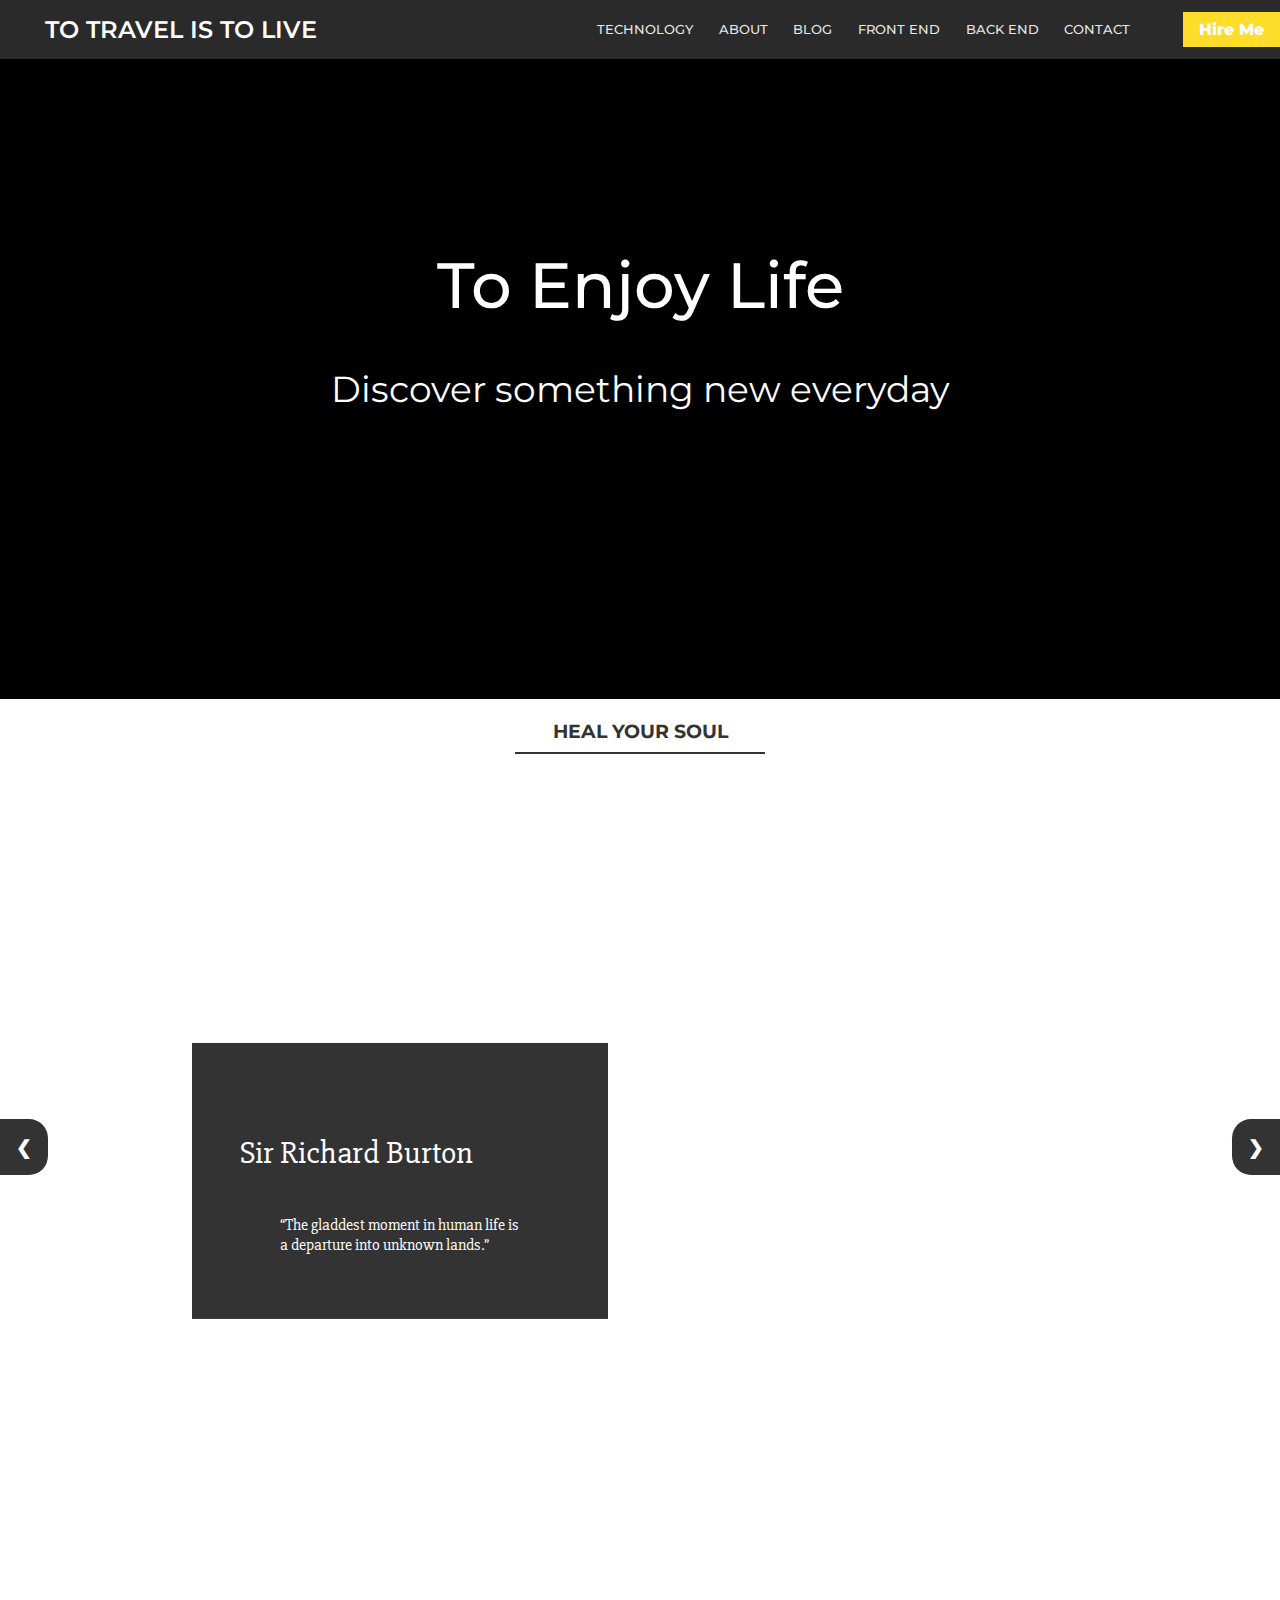
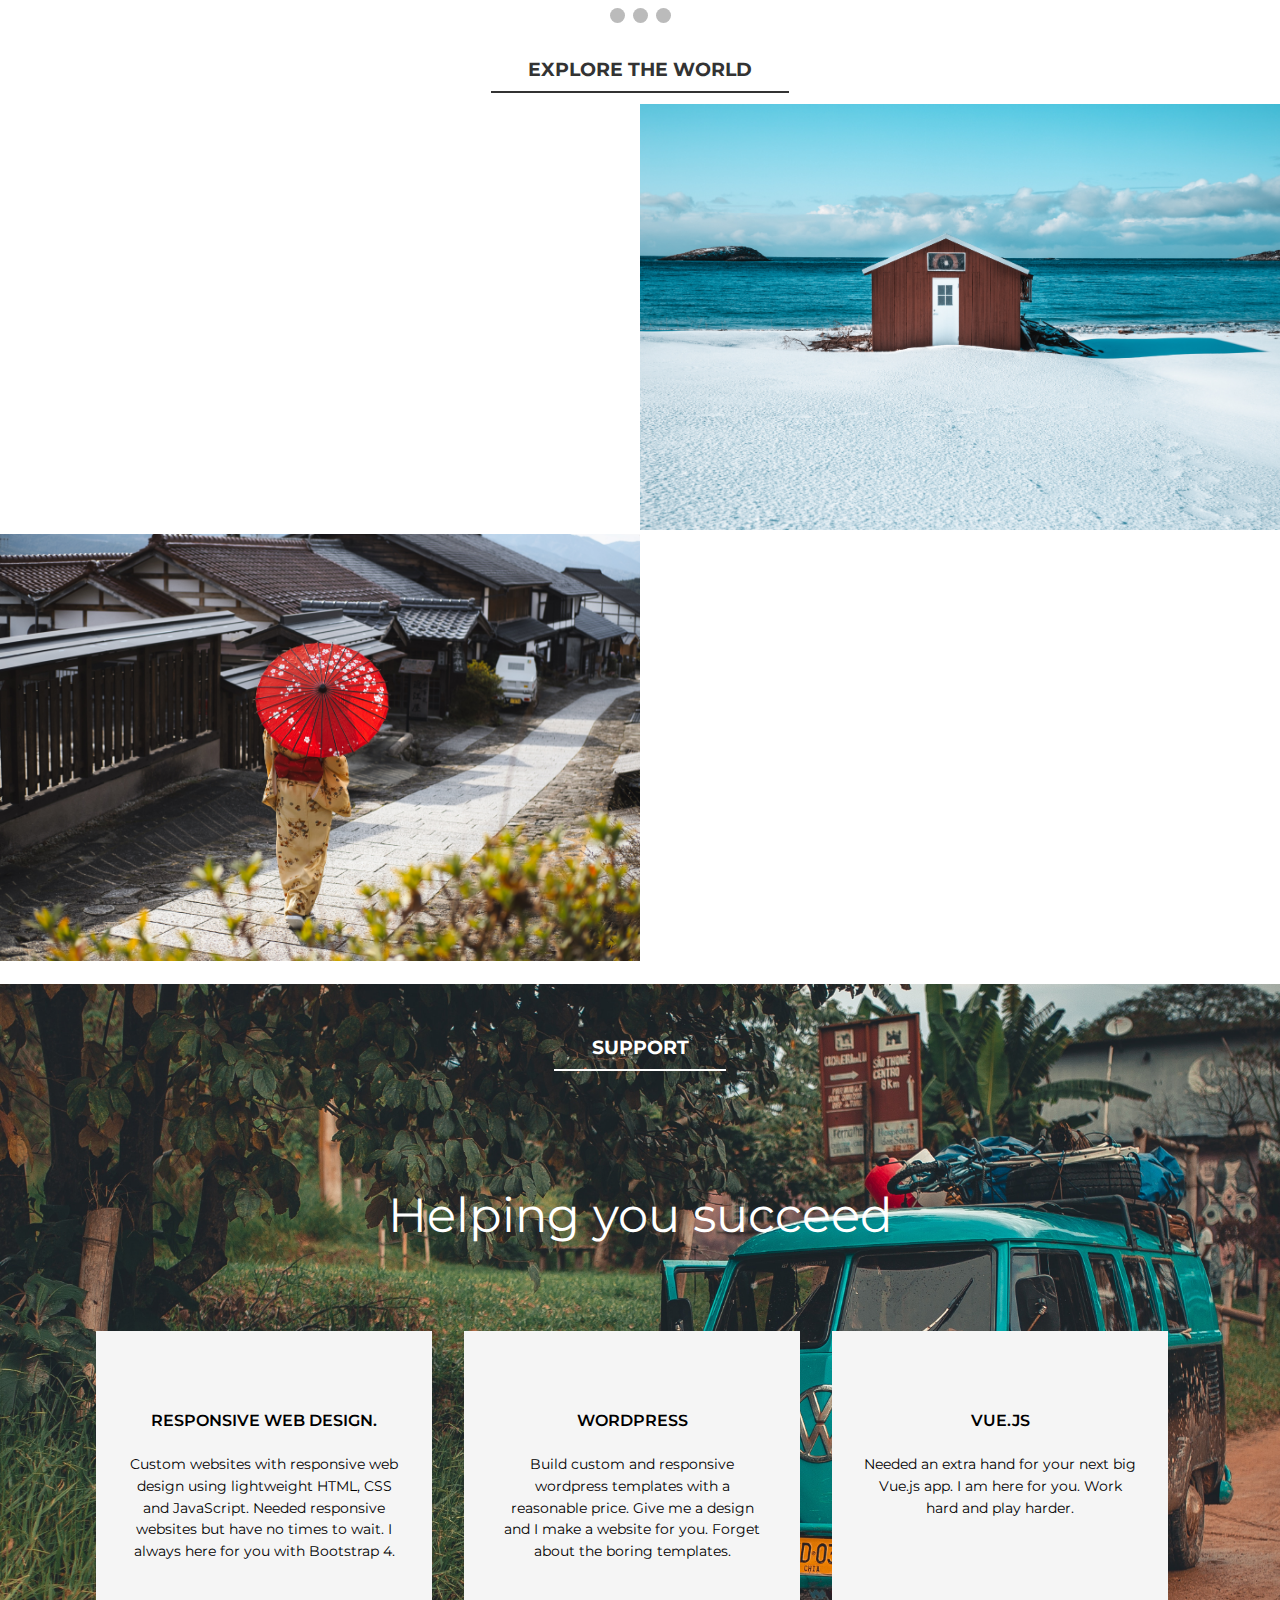
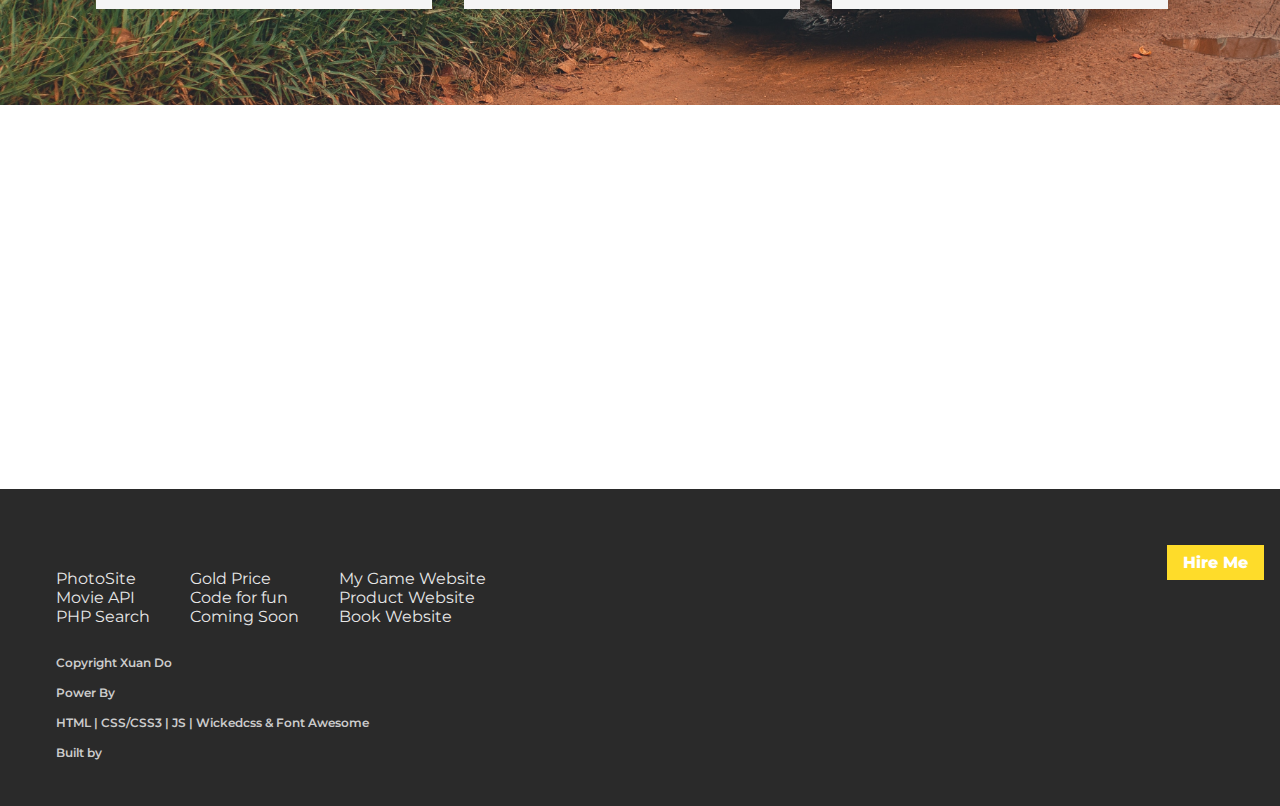
==== commit ec08142d: "Add dropdownmenu with transition effects." ====
--- a/index.html
+++ b/index.html
@@ -9,31 +9,30 @@
     <link rel="stylesheet" href="css/carousel.css">
     <link rel="stylesheet" href="css/wickedcss.css">
     <link rel="stylesheet" href="css/animation.css">
+    <link rel="stylesheet" href="css/dropdownmenu.css">
     <link rel="stylesheet" href="css/overlay.css">
     <link rel="stylesheet" href="css/image-modal.css">
-    <link rel="stylesheet" href="css/navigation.css">
 </head>
 <body>
     <div class="site">
         <header id="top" class="site-header">
-            <nav id="nav" class="site-navigation">
-                <div class="leftSideNav">
-                    <div class="vertical-centered leftSideNav-item">
-                        <i class="fas fa-bus imgLogo"></i>
-                    </div>
-
-                    <div class="vertical-centered leftSideNav-item">
+            <nav id="nav" class="site-navigation flex-container justify-content-space-between">
+                <div class="leftSideNav flex-container">
+                    <div class="vertical-centered">
+                        <i class="fas fa-bus logo"></i>
+                    </div>
+                    <div class="vertical-centered">
                         <a class="propLogo">To Travel is to Live</a>
                     </div>
                 </div>
-                <div id="menu" class="sitenav-wrap" >
+                <div id="menu" class="sitenav-container flex-container">
                     <div id="navLine" class="nav-line">
                         <span id="lines" class="lines"></span>
                     </div>
-                    <ul id="siteNav" class="siteNav ">
+                    <ul id="siteNav" class="siteNav flex-container zeroSlideLeft">
                         <li id="sitenav-link-1" class="sub-link-item sitenav-link-1 hasChild"><a><span>Technology</span></a>
-                            <ul class="sub-siteNav ">
-                                <li class="mobile-heading"><a><span>Technology</span></a></li>
+                            <ul id="sub-siteNav-1" class="sub-siteNav">
+                                <li id="mobileHeading01" class="mobile-heading"><a><span>Technology</span></a></li>
                                 <li><a>SVG</a></li>
                                 <li><a>CSS</a></li>
                                 <li><a>CSS3</a></li>
@@ -46,8 +45,8 @@
                         <li id="sitenav-link-2"><a>About</a></li>
                         <li id="sitenav-link-3"><a>Blog</a></li>
                         <li id="sitenav-link-4" class="sub-link-item sitenav-link-4 hasChild"><a><span>Front End</span></a>
-                            <ul class="sub-siteNav ">
-                                <li class="mobile-heading"><a><span>Front End</span></a></li>
+                            <ul id="sub-siteNav-2" class="sub-siteNav">
+                                <li id="mobileHeading02" class="mobile-heading"><a><span>Front End</span></a></li>
                                 <li><a>Vue.js</a></li>
                                 <li><a>React.js</a></li>
                                 <li><a>Angular.js</a></li>
@@ -56,9 +55,9 @@
                         <li id="sitenav-link-5"><a>Back End</a></li>
                         <li id="sitenav-link-6"><a>Contact</a></li>
                     </ul>
-                </div>
-                <div class="hiremeBtn topHireMe">
-                    <a class="hireme" onclick="openNav()">Hire Me</a>
+                    <div class="hiremeBtn topHireMe">
+                        <a class="hireme" onclick="openNav()">Hire Me</a>
+                    </div>
                 </div>
             </nav>
         </header>
--- a/css/responsive.css
+++ b/css/responsive.css
@@ -84,124 +84,6 @@
 
 
 
-/*
-Small components
-------------------------------------------------------------------------------*/
-.hiremeBtn {
-    padding: 0 0 0 40px;
-    display: flex;
-    cursor: pointer;
-}
-
-.hireme {
-    background-color: #FEDC2A;
-    color: white;
-    font-weight: 800;
-    padding: 0.5em 1em;
-
-    margin-top: auto;
-    margin-bottom: auto;
-    position: relative;
-}
-
-
-
-/*
-                        HEADER & NAVIGATION
-------------------------------------------------------------------------------*/
-.site-header {
-    background-color: #2a2a2a;
-    height: 3.7em;
-
-}
-
-.site-navigation {
-    display: flex;
-    flex-wrap: wrap;
-    flex-direction: row;
-    justify-content: space-between;
-}
-
-
-/*
-Left side of the header
-------------------------------------------------------------------------------*/
-.leftSideNav {
-    height: 3.7em;
-
-    display: flex;
-    flex-direction: row;
-}
-.leftSideNav-item { height: 3.7em; }
-.imgLogo {
-    font-size: 2.6em;
-    padding-left: 0.5em;
-    color: white;
-}
-.propLogo {
-    color: #fff;
-    font-weight: 600;
-    font-size: 1.5em;
-    text-transform: uppercase;
-    padding-left: 1em;
-}
-
-
-/*
-Navigation
-----------------------------------------------------------------------------  */
-.sitenav-wrap {
-    color: #ccc;
-    background-color: #2a2a2a;
-    height: 3.7em;
-    line-height: 3.7em;
-    display: flex;
-    flex-direction: row;
-    justify-content: flex-start;
-}
-
-.siteNav {
-    display: flex;
-    margin: 0;
-    padding: 0;
-    z-index: 99;
-}
-
-.siteNav li {
-    font-weight: 800;
-    text-transform: uppercase;
-    padding: 0 1em;
-    cursor: pointer;
-    color: #e7e7e7;
-}
-.siteNav li:hover > a {
-    color: white;
-    transition: all 0.6s ease-in-out;
-    cursor: pointer;
-}
-
-
-
-/*
-SUB LIST
------------------------------------------------------------------------------ */
-.sub-siteNav {
-    position: absolute;
-    left: 0;
-    background-color: #2a2a2a;
-    width: 14em;
-    line-height: 4;
-    padding: 0;
-    transition: all .6s ease;
-
-    visibility: hidden;
-    opacity: 0;
-}
-
-.sub-siteNav li {
-    font-weight: 600;
-}
-
 
 
 
@@ -263,9 +145,6 @@
     font-size: 0.9em;
 }
 
-
-
-
 .middle-header {
     min-height: 40em;
     position: relative;
@@ -333,8 +212,6 @@
 }
 
 
-
-
 .social li { padding: 0 .3em; }
 
 .copyright {
@@ -352,7 +229,6 @@
     .middle-support h2 {
         font-size: 2em;
     }
-    .topHireMe          { display: none; }
 }
 @media screen and (max-width: 991px) {
     .middle-header      { min-height: 25em; }
@@ -374,9 +250,6 @@
 
 @media screen and (max-width: 480px) {
     ul                          { padding: 0; }
-    .imgLogo                    { font-size: 2em; }
-    .propLogo                   { font-size: 1em; }
-    .hiremeBtn                  { padding: 0; }
     .copyright                  { padding: 1em; }
     .footer-links-container ul  { padding-right: 2em; }
 }
@@ -394,13 +267,13 @@
 /* md (for small laptops - screens equal to or greater than 992px wide) */
 @media screen and (min-width: 992px) {
     .column-md-10 { flex-basis: 100%; }
-    .column-md-5 { flex-basis: 50%; }
-    .column-md-3 { flex-basis: 30%; }
+    .column-md-5  { flex-basis: 50%; }
+    .column-md-3  { flex-basis: 30%; }
 }
 /* sm (for tablets - screens equal to or greater than 768px wide) */
 @media screen and (min-width: 768px) {
     .column-sm-10 { flex-basis: 100%; }
-    .column-sm-5 { flex-basis: 50%; }
+    .column-sm-5  { flex-basis: 50%; }
 }
 /* xs (for phones - screens less than 768px wide) */
 @media screen and (max-width: 767px) {
--- a/css/dropdownmenu.css
+++ b/css/dropdownmenu.css
@@ -0,0 +1,342 @@
+/*
+Small components
+------------------------------------------------------------------------------*/
+.hiremeBtn {
+    padding: 0 0 0 40px;
+    cursor: pointer;
+}
+
+.hireme {
+    background-color: #FEDC2A;
+    color: white;
+    font-weight: 800;
+    padding: 0.5em 1em;
+
+    margin-top: auto;
+    margin-bottom: auto;
+    position: relative;
+}
+
+/*
+Custom classes for styling
+------------------------------------------------------------------------------*/
+.text-center { text-align: center; }
+.vertical-centered {
+    display: flex;
+    flex-direction: column;
+    justify-content: center;
+}
+.justify-content-center         { justify-content: center; }
+.justify-content-space-between  { justify-content: space-between; }
+.justify-content-flex-start     { justify-content: flex-start; }
+/*
+Flexbox CSS3 Layout & Grid
+------------------------------------------------------------------------------*/
+.flex-container {
+    display: flex;
+    flex-direction: row;
+    flex-wrap: wrap;
+}
+
+/*
+                        HEADER & NAVIGATION
+------------------------------------------------------------------------------*/
+.site-header {
+    background-color: #2a2a2a;
+    height: 3.7em;
+}
+
+
+/*
+Left side of the header
+------------------------------------------------------------------------------*/
+.leftSideNav { height: 3.7em; }
+.logo {
+    font-size: 2.6em;
+    padding-left: 0.5em;
+    color: white;
+}
+.propLogo {
+    color: #fff;
+    font-weight: 600;
+    font-size: 1.5em;
+    text-transform: uppercase;
+    padding-left: 1em;
+}
+
+
+/*
+Navigation
+----------------------------------------------------------------------------  */
+.sitenav-container {
+    color: #ccc;
+    background-color: #2a2a2a;
+    height: 3.7em;
+    line-height: 3.7em;
+}
+
+.siteNav {
+    margin: 0;
+    padding: 0;
+    z-index: 3;
+}
+
+.siteNav li {
+    font-weight: 500;
+    font-size: 0.8em;
+    text-transform: uppercase;
+    padding: 0 1em;
+    cursor: pointer;
+    color: #e7e7e7;
+}
+.siteNav li:hover > a {
+    color: white;
+    transition: all 0.6s ease-in-out;
+    cursor: pointer;
+}
+
+
+
+/*
+SUB LIST
+----------------------------------------------------------------------------- */
+.sub-siteNav {
+    background-color: #2a2a2a;
+    line-height: 4;
+    width: 14em;
+    padding: 0;
+
+    position: absolute;
+
+}
+
+
+
+/* -----------------------------------------------------------------------------
+                    Responsive Website Breakpoints
+----------------------------------------------------------------------------- */
+
+/*
+Navigation desktop screen
+------------------------------------------------------------------------------*/
+@media screen and (min-width: 1200px) {
+    .siteNav li     { position: relative; }
+
+
+    /*
+    SUB LIST
+    ----------------------------------------------------------------------------- */
+    .sub-siteNav {
+        opacity: 0;
+        visibility: hidden;
+        transition: all .6s ease;
+    }
+
+    .sub-siteNav li {
+        position: relative;
+    }
+
+
+    /* Visible Sublist */
+    .siteNav li:hover .sub-siteNav {
+        opacity: 1;
+        visibility: visible;
+    }
+
+    .mobile-heading { display: none; }
+}
+
+
+/*
+Navigation mobile screen
+------------------------------------------------------------------------------*/
+@media screen and (max-width: 1119px) {
+
+    /*
+    Small components
+    ------------------------------------------------------------------------------*/
+    .topHireMe { display: none; }
+
+    /*
+    Hamburger Button
+    --------------------------------------------------------------------------*/
+    .nav-line {
+        position: relative;
+        height: 100%;
+        padding: 0 30px;
+    }
+
+    .nav-line .lines {
+        position: absolute;
+        top: 50%;
+        left: 50%;
+        margin-left: -15px;
+        margin-top: -1px;
+        width: 30px;
+        height: 3px;
+        border-radius: 2.14286px;
+        transition: all .2s ease-in-out;
+        background-color: #e7e7e7;
+    }
+
+    .nav-line .lines:before, .nav-line .lines:after {
+        width: 30px;
+        height: 3px;
+        border-radius: 2.14286px;
+        position: absolute;
+
+        left: 0;
+        content: "";
+
+        transition: all .2s ease-in-out;
+        background-color: #e7e7e7;
+    }
+
+    .nav-line .lines:before { top: 8px;  }
+    .nav-line .lines:after  { top: -8px; }
+
+    .linesMobile::before { transform: translateY(-8px) rotate(135deg); }
+    .linesMobile::after  { transform: translateY(8px) rotate(-135deg); }
+
+
+
+    /*
+    Navigation
+    --------------------------------------------------------------------------*/
+    .sitenav-container { line-height: 1; }
+
+    .siteNav {
+        height: 100vh;
+        display: none;
+        background-color: #2a2a2a;
+
+        position: fixed;
+        top: 3.7em;
+        right: 0;
+
+
+    }
+
+    .hide-site-nav {
+        visibility: hidden;
+    }
+
+    .displayBlock { display: block; }
+
+    .siteNav li {
+        border-bottom: 1px solid;
+        border-color: #333!important;
+        font-weight: 500;
+        font-size: .8em;
+
+        padding: 0;
+        padding-top: 1.1em;
+        padding-bottom: 1.1em;
+        padding-left: 3em;
+        padding-right: 14em;
+
+        color: #ccc;
+    }
+
+
+    .sitenav-link-1 > a span:after {
+        content: "";
+        display: block;
+        position: absolute;
+        right: 2em;
+        top: 1.4em;
+
+        width: 0.4em;
+        height: 0.4em;
+        border-top: 2px solid;
+        border-left: 2px solid;
+        transform: rotate(135deg);
+    }
+
+    .sitenav-link-4 > a span:after {
+        content: "";
+        display: block;
+        position: absolute;
+        right: 2em;
+        top: 11.1em;
+
+        width: 0.4em;
+        height: 0.4em;
+        border-top: 2px solid;
+        border-left: 2px solid;
+        transform: rotate(135deg);
+    }
+
+
+    /*
+    SUB LIST
+    ------------------------------------------------------------------------- */
+    .sub-siteNav {
+        border-color: #333!important;
+        padding: 0;
+        width: 100%;
+        height: 100vh;
+        line-height: 1;
+        display: block;
+
+        opacity: 0;
+        visibility: hidden;
+
+        top: 0;
+        right: 0;
+    }
+
+    .show-site-nav-kids {
+        visibility: visible!important;
+
+        opacity: 1;
+        animation-name: zeroSlideLeft;
+        animation-timing-function: ease;
+        animation-duration: 0.2s;
+    }
+
+    .sub-siteNav li {
+        padding: 0;
+        padding-top: 1.1em;
+        padding-bottom: 1.1em;
+        padding-left: 3em;
+        color: #ccc;
+        font-size: 1em;
+    }
+
+    .sub-siteNav li a { color: #ccc; }
+
+
+
+    /*
+    SUB LIST Heading
+    ----------------------------------------------------------------------------- */
+    .mobile-heading {
+        background-color: #1d1d1d;
+        padding-left: 9em!important;
+    }
+
+
+    .mobile-heading span         { color: #8e8e8e; }
+    .mobile-heading a:hover span { color: #8e8e8e; }
+
+    .sub-siteNav li.mobile-heading span:before {
+        content: "";
+        display: block;
+        position: absolute;
+        left: 3em;
+        top: 1.3em;
+
+        width: 0.4em;
+        height: 0.4em;
+        border-top: 2px solid;
+        border-left: 2px solid;
+        transform: rotate(-45deg);
+    }
+}
+
+
+@media screen and (max-width: 767px) {
+    .logo     { font-size: 2em; }
+    .propLogo { font-size: 1em; }
+}
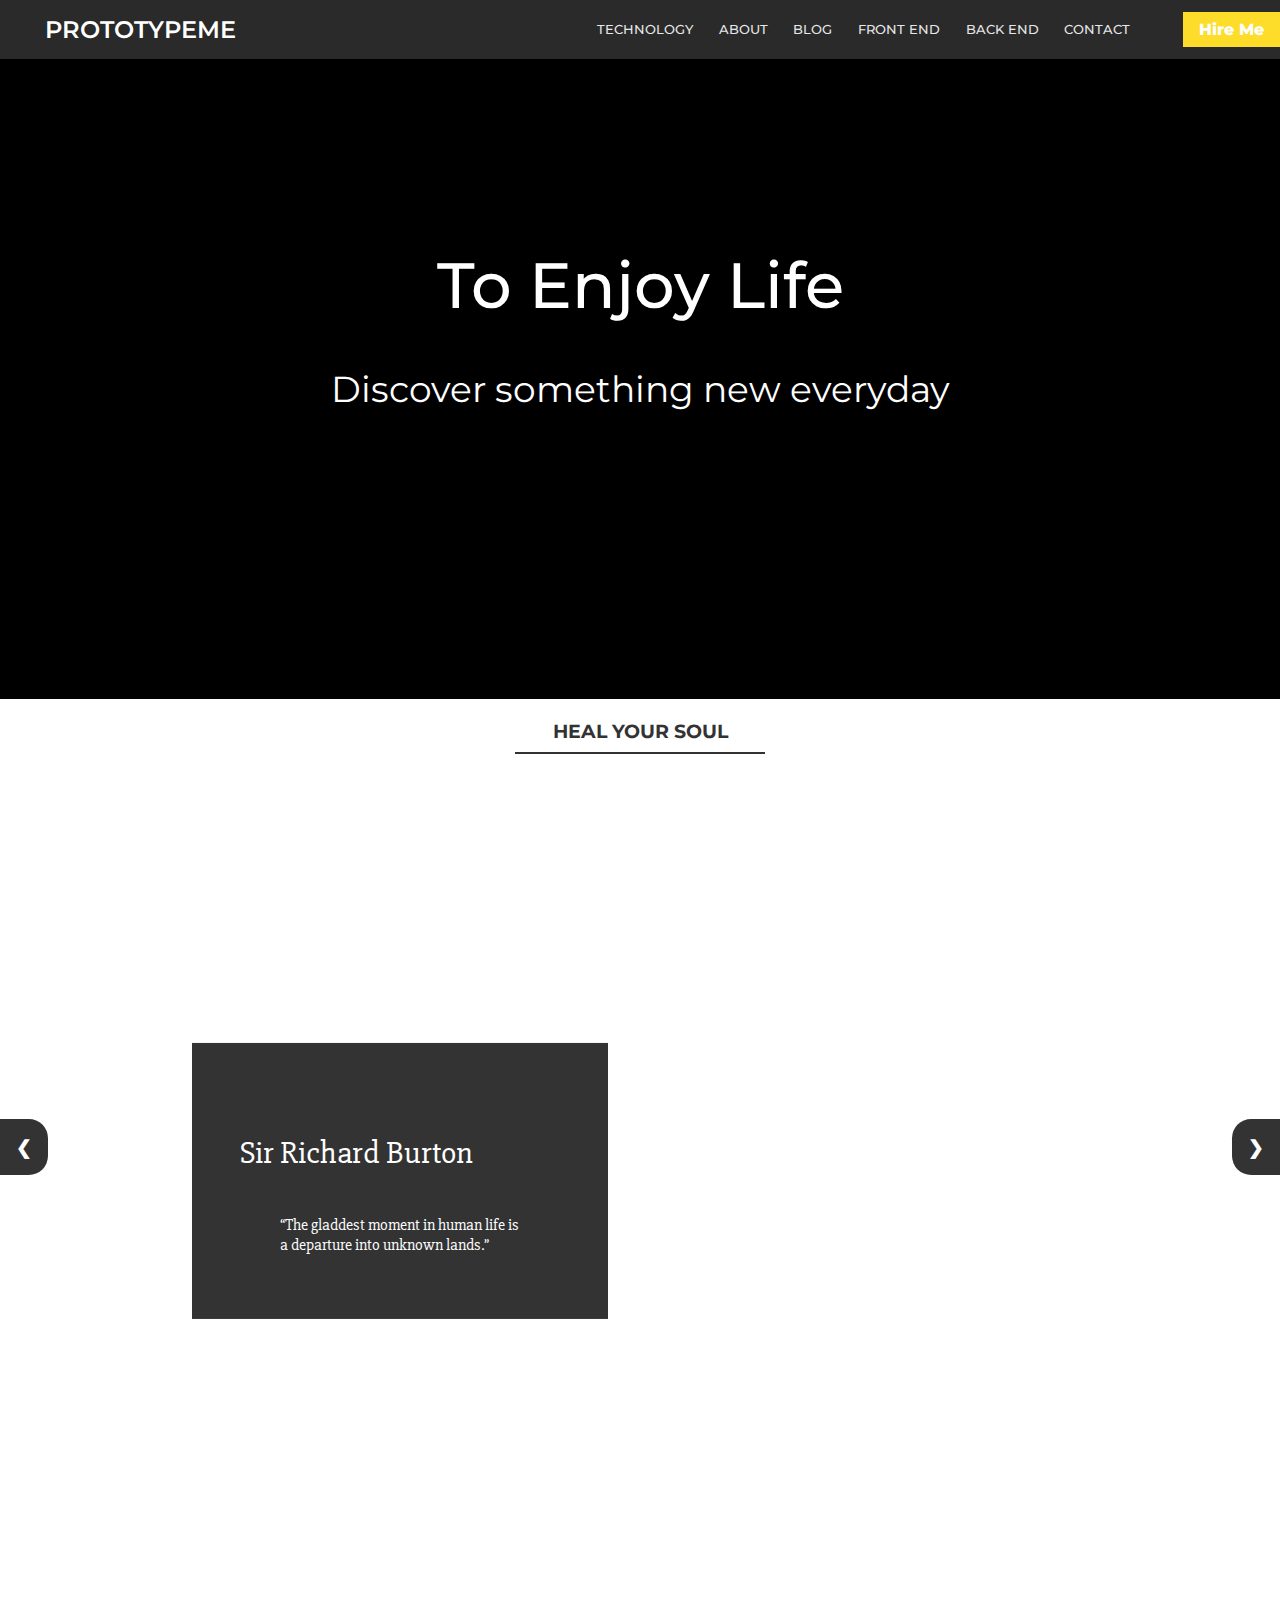
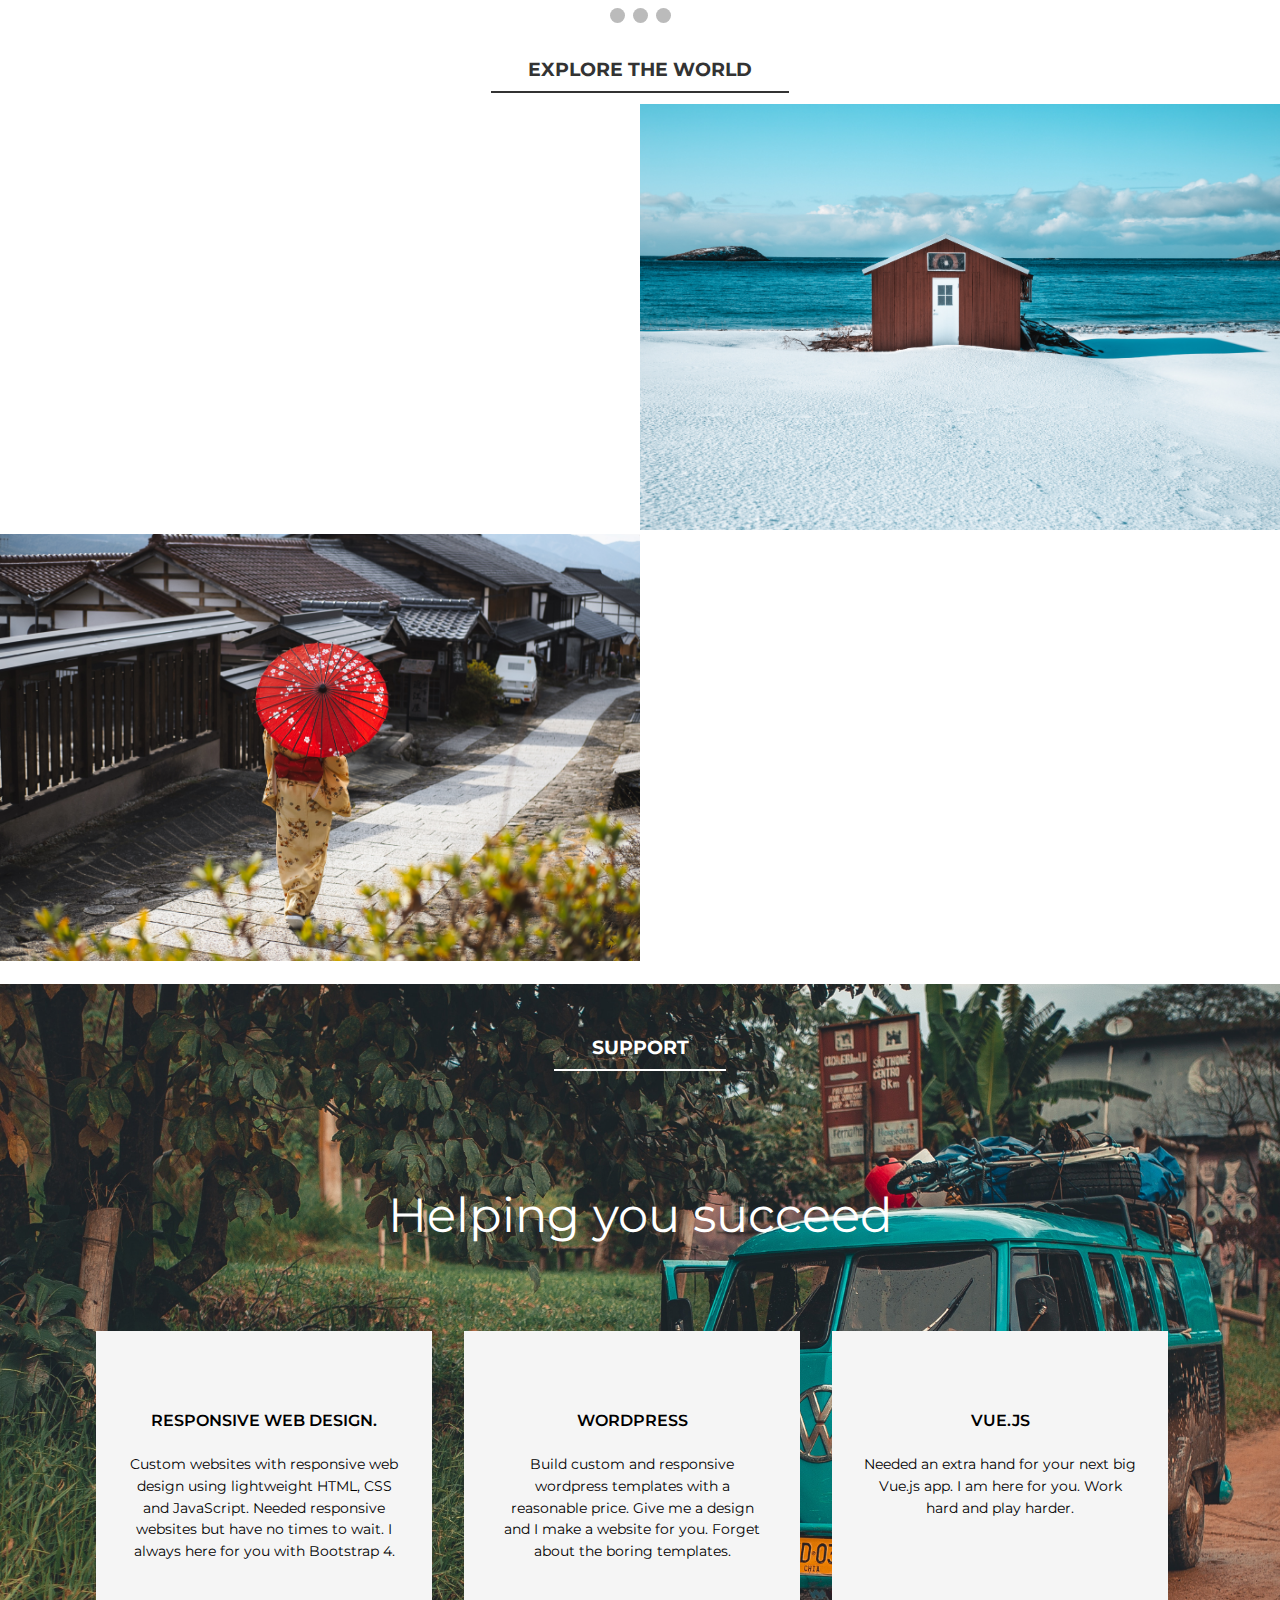
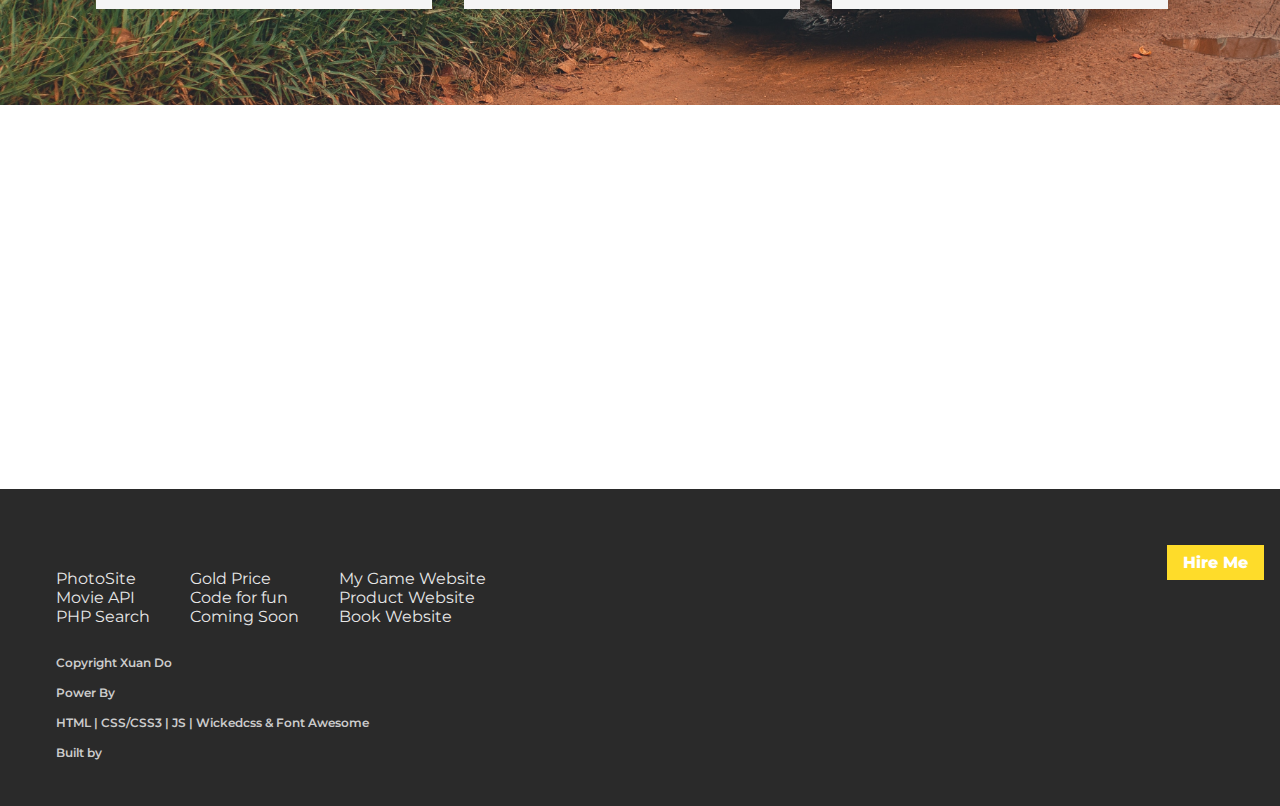
==== commit 0d4580eb: "Commit." ====
--- a/index.html
+++ b/index.html
@@ -7,11 +7,12 @@
     <link rel="stylesheet" href="https://use.fontawesome.com/releases/v5.8.2/css/all.css" integrity="sha384-oS3vJWv+0UjzBfQzYUhtDYW+Pj2yciDJxpsK1OYPAYjqT085Qq/1cq5FLXAZQ7Ay" crossorigin="anonymous">
     <link rel="stylesheet" href="css/responsive.css">
     <link rel="stylesheet" href="css/carousel.css">
+    <link rel="stylesheet" href="css/animation.css">
     <link rel="stylesheet" href="css/wickedcss.css">
-    <link rel="stylesheet" href="css/animation.css">
     <link rel="stylesheet" href="css/dropdownmenu.css">
     <link rel="stylesheet" href="css/overlay.css">
     <link rel="stylesheet" href="css/image-modal.css">
+    <link rel="stylesheet" href="css/footer.css">
 </head>
 <body>
     <div class="site">
@@ -19,10 +20,10 @@
             <nav id="nav" class="site-navigation flex-container justify-content-space-between">
                 <div class="leftSideNav flex-container">
                     <div class="vertical-centered">
-                        <i class="fas fa-bus logo"></i>
+                        <i class="fas fa-egg logo"></i>
                     </div>
                     <div class="vertical-centered">
-                        <a class="propLogo">To Travel is to Live</a>
+                        <a class="propLogo">PrototypeMe</a>
                     </div>
                 </div>
                 <div id="menu" class="sitenav-container flex-container">
@@ -65,7 +66,7 @@
 
         <div id="middle">
             <section class="middle-header">
-                <div class="mTitle">
+                <div class="middle-header-title">
                     <h1>To Enjoy Life</h1>
                     <h2>Discover something new everyday</h2>
                 </div>
@@ -77,7 +78,7 @@
                 </div>
 
                 <div class="slideshow-container">
-                    <div class="mySlides mySlides-1">
+                    <div class="mySlides mySlides-1 zeroFadeIn">
                         <div class="inner">
                             <h4>Sir Richard Burton</h4>
 
@@ -86,7 +87,7 @@
                             </blockquote>
                         </div>
                     </div>
-                    <div class="mySlides mySlides-2">
+                    <div class="mySlides mySlides-2 zeroFadeIn">
                         <div class="inner">
                             <h4> Jennifer Lee</h4>
                             <blockquote cite="https://www.adventureinyou.com/travel-inspiration/best-travel-quotes/">
@@ -94,7 +95,7 @@
                             </blockquote>
                         </div>
                     </div>
-                    <div class="mySlides mySlides-3">
+                    <div class="mySlides mySlides-3 zeroFadeIn">
                         <div class="inner">
                             <h4>Gustav Flaubert</h4>
                             <blockquote cite="https://www.adventureinyou.com/travel-inspiration/best-travel-quotes/">
@@ -113,7 +114,6 @@
                     <span class="dot" onclick="currentSlide(2)"></span>
                     <span class="dot" onclick="currentSlide(3)"></span>
                 </div>
-
             </section>
 
             <section class="middle-content">
@@ -299,6 +299,11 @@
                 <p>Email: <span class="nobreak">doxuancntp@gmail.com</span> </p>
                 <p>Phone number: <span class="nobreak">(856) - 505 - 0599</span></p>
             </div>
+
+
+
+
+
         </div>
     </div>
 
--- a/css/responsive.css
+++ b/css/responsive.css
@@ -70,17 +70,7 @@
 }
 
 
-/*
-Gallery images
-------------------------------------------------------------------------------*/
-.gallery-container { justify-content: center; }
-
-.imgBox {
-    width: 100%;
-    cursor: pointer;
-    transition: all 0.3s ease-in-out;
-}
-.imgBox:hover { opacity: 0.3; }
+
 
 
 
@@ -89,6 +79,57 @@
 
 /*
                                 SECTION
+------------------------------------------------------------------------------*/
+.section-container {
+    margin: 0 auto;
+    padding: 4em 5em;
+    position: relative;
+}
+
+
+
+
+/*
+Section Middle Header
+------------------------------------------------------------------------------*/
+.middle-header {
+    min-height: 40em;
+    position: relative;
+    background: #000;
+    background-image: url('../img/architecture-3121009.jpg');
+    background-repeat: no-repeat;
+    background-position: center;
+    background-size: cover;
+}
+
+.middle-header-title {
+    position: absolute;
+    top: 9em;
+    left: 0;
+    right: 0;
+    z-index: 1;
+}
+
+
+
+/*
+Section Middle slideshow
+------------------------------------------------------------------------------*/
+.middle-slideshow { position: relative; }
+
+
+
+
+/*
+Section Middle Content
+------------------------------------------------------------------------------*/
+.gallery-container { min-height: 40em; }
+
+
+
+
+/*
+Section Middle Support
 ------------------------------------------------------------------------------*/
 .middle-support {
     position: relative;
@@ -100,24 +141,14 @@
     background-position: center;
     background-size: cover;
 
-
     padding: 2em 0;
 }
 
-.middle-support h3 {
-    color: #fff;
-    border-color: #fff;
-}
-
-.middle-support h2 {
-    font-size: 3em;
-}
-
-.section-container {
-    margin: 0 auto;
-    padding: 4em 5em;
-    position: relative;
-}
+.middle-support h2 { font-size: 3em; }
+.middle-support h3 { color: #fff; border-color: #fff; }
+
+
+
 
 .content {
     background: whitesmoke;
@@ -145,82 +176,16 @@
     font-size: 0.9em;
 }
 
-.middle-header {
-    min-height: 40em;
-    position: relative;
-    background: #000;
-    background-image: url('../img/agriculture-countryside-cropland-2131899.jpg');
-    background-repeat: no-repeat;
-    background-position: center;
-    background-size: cover;
-}
-
-.mTitle {
-    position: absolute;
-    top: 9em;
-    left: 0;
-    right: 0;
-    z-index: 1;
-}
-
-.gallery-container { min-height: 40em; }
-.middle-slideshow { position: relative; }
+
+
+/*
+Section Middle Contact
+------------------------------------------------------------------------------*/
 .middle-contact {
     height: 24em;
     background-color: #fff;
     color: #ccc;
 }
-
-.site-footer {
-    background: #2a2a2a;
-    padding-bottom: 2em;
-}
-
-.copyright { padding-left: 56px; }
-.copyright-wrapper p {
-    color: #ccc;
-    font-size: 12px;
-    font-weight: 600;
-}
-
-.footer-social-container {
-    display: flex;
-    flex-wrap: wrap;
-    flex-direction: row;
-    justify-content: space-between;
-    padding: 1em;
-}
-
-.backToTop {
-    padding: 0 1em;
-    margin-top: auto;
-    margin-bottom: auto;
-    position: relative;
-}
-
-.footer-links-container {
-    padding: 0 1em;
-    display: flex;
-    flex-wrap: wrap;
-    flex-direction: row;
-    justify-content: space-between;
-}
-.footer-links-wrapper {
-    display: flex;
-    flex-wrap: wrap;
-    flex-direction: row;
-}
-
-
-.social li { padding: 0 .3em; }
-
-.copyright {
-    display: flex;
-    flex-direction: column;
-    flex-wrap: wrap;
-}
-
-
 
 /*
 Responsive Website Breakpoints
--- a/css/animation.css
+++ b/css/animation.css
@@ -1,3 +1,18 @@
+.zeroFadeIn {
+    animation-name: fadeIn;
+    animation-timing-function: ease;
+	animation-duration: 2s
+}
+@keyframes zeroFadeIn {
+    0% {
+		opacity: 0
+	}
+	100% {
+		opacity: 1
+	}
+}
+
+
 .zeroSlideLeft {
     animation-name: zeroSlideLeft;
     animation-timing-function: ease;
--- a/css/overlay.css
+++ b/css/overlay.css
@@ -1,19 +1,20 @@
 /* The Overlay (background) */
+/* Hero Background Image */
 .overlay {
-    /* Height & width depends on how you want to reveal the overlay (see JS below) */
     height: 100%;
     width: 0;
     position: fixed;
     z-index: 99999999;
     top: 0;
 
-    background-image: url('../img/camper-campervan-car-54278.jpg');
+    background-image: linear-gradient(rgba(0, 0, 0, 0.5), rgba(0, 0, 0, 0.5)), url('../img/camper-campervan-car-54278.jpg');
     background-repeat: no-repeat;
     background-position: center;
     background-size: cover;
 
     overflow-x: hidden;
     transition: all 0.5s ease-in-out;
+
 }
 
 
--- a/css/image-modal.css
+++ b/css/image-modal.css
@@ -1,3 +1,16 @@
+/*
+Gallery images
+------------------------------------------------------------------------------*/
+.gallery-container { justify-content: center; }
+
+.imgBox {
+    width: 100%;
+    cursor: pointer;
+    transition: all 0.3s ease-in-out;
+}
+
+
+
 .modal {
     display: none;
     position: fixed;
--- a/css/footer.css
+++ b/css/footer.css
@@ -0,0 +1,48 @@
+.site-footer {
+    background: #2a2a2a;
+    padding-bottom: 2em;
+}
+
+.copyright { padding-left: 56px; }
+.copyright-wrapper p {
+    color: #ccc;
+    font-size: 12px;
+    font-weight: 600;
+}
+
+.footer-social-container {
+    display: flex;
+    flex-wrap: wrap;
+    flex-direction: row;
+    justify-content: space-between;
+    padding: 1em;
+}
+
+.backToTop {
+    padding: 0 1em;
+    margin-top: auto;
+    margin-bottom: auto;
+    position: relative;
+}
+
+.footer-links-container {
+    padding: 0 1em;
+    display: flex;
+    flex-wrap: wrap;
+    flex-direction: row;
+    justify-content: space-between;
+}
+.footer-links-wrapper {
+    display: flex;
+    flex-wrap: wrap;
+    flex-direction: row;
+}
+
+
+.social li { padding: 0 .3em; }
+
+.copyright {
+    display: flex;
+    flex-direction: column;
+    flex-wrap: wrap;
+}
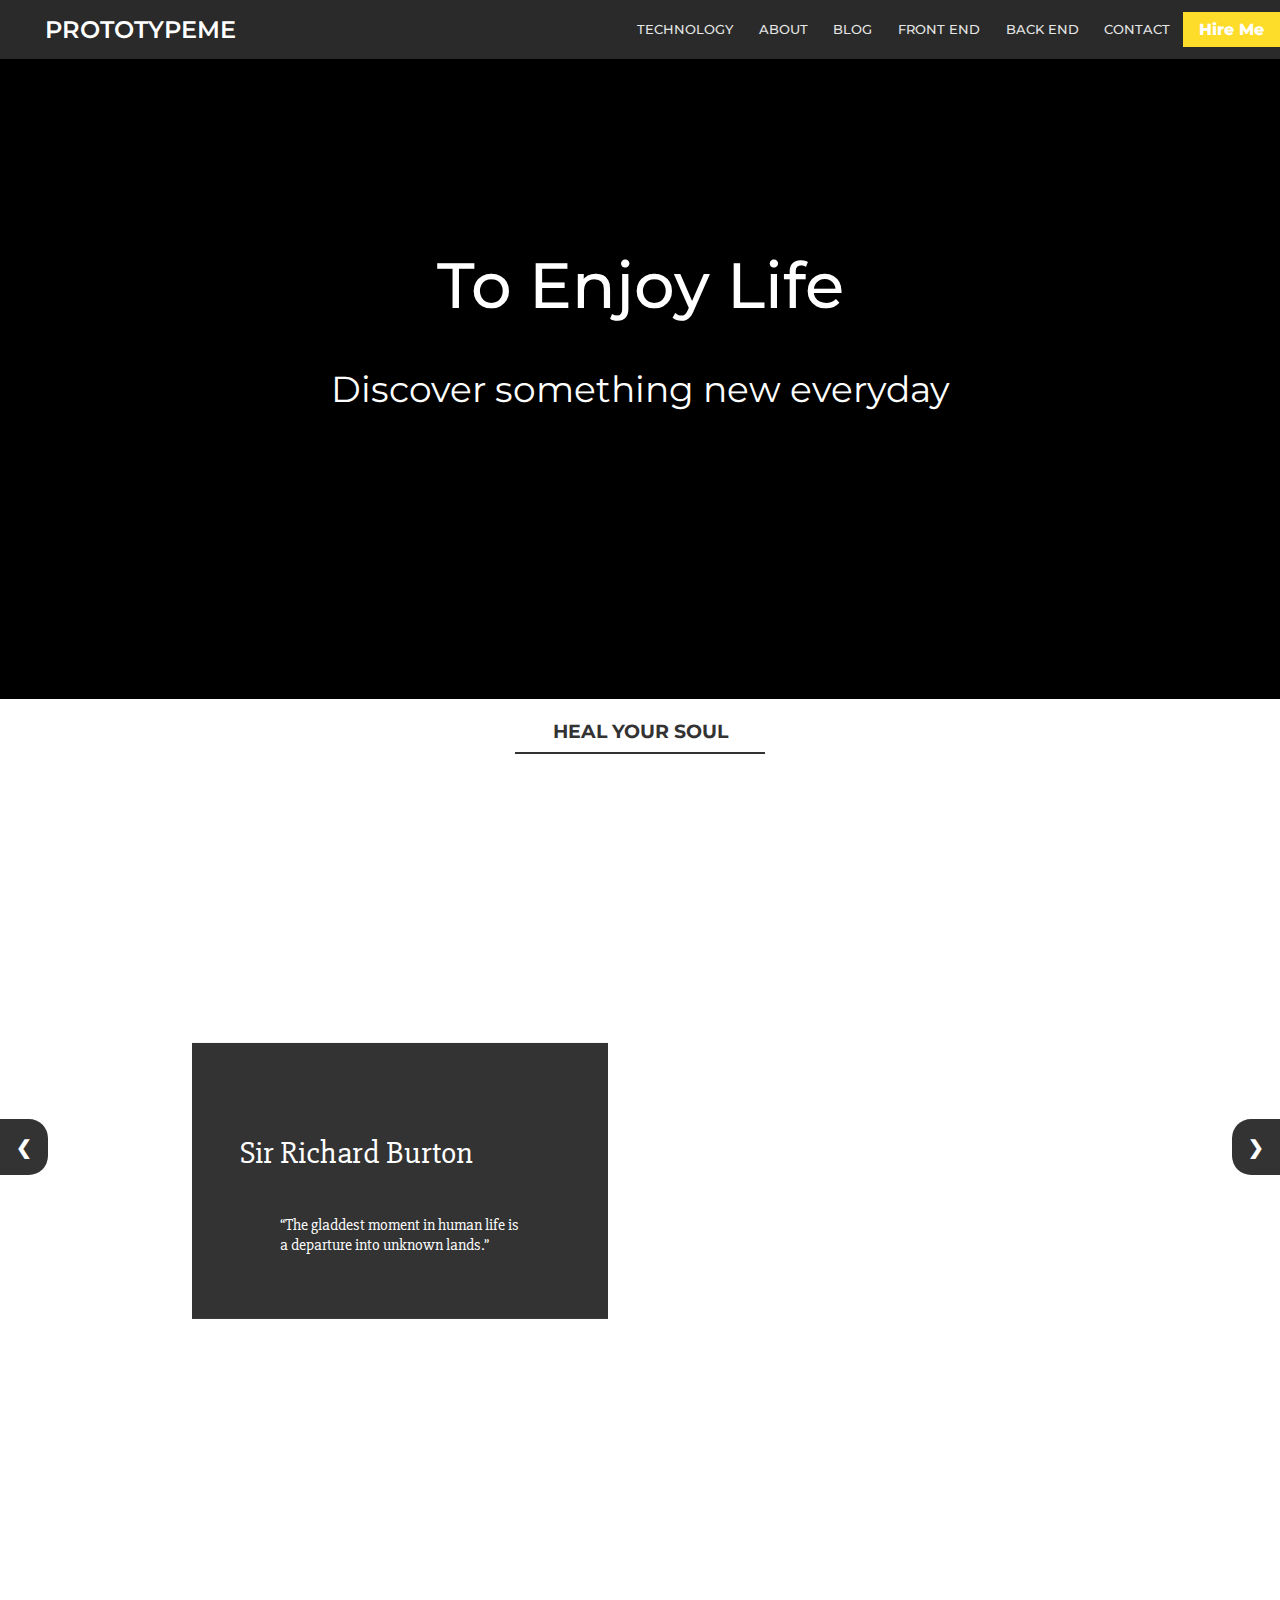
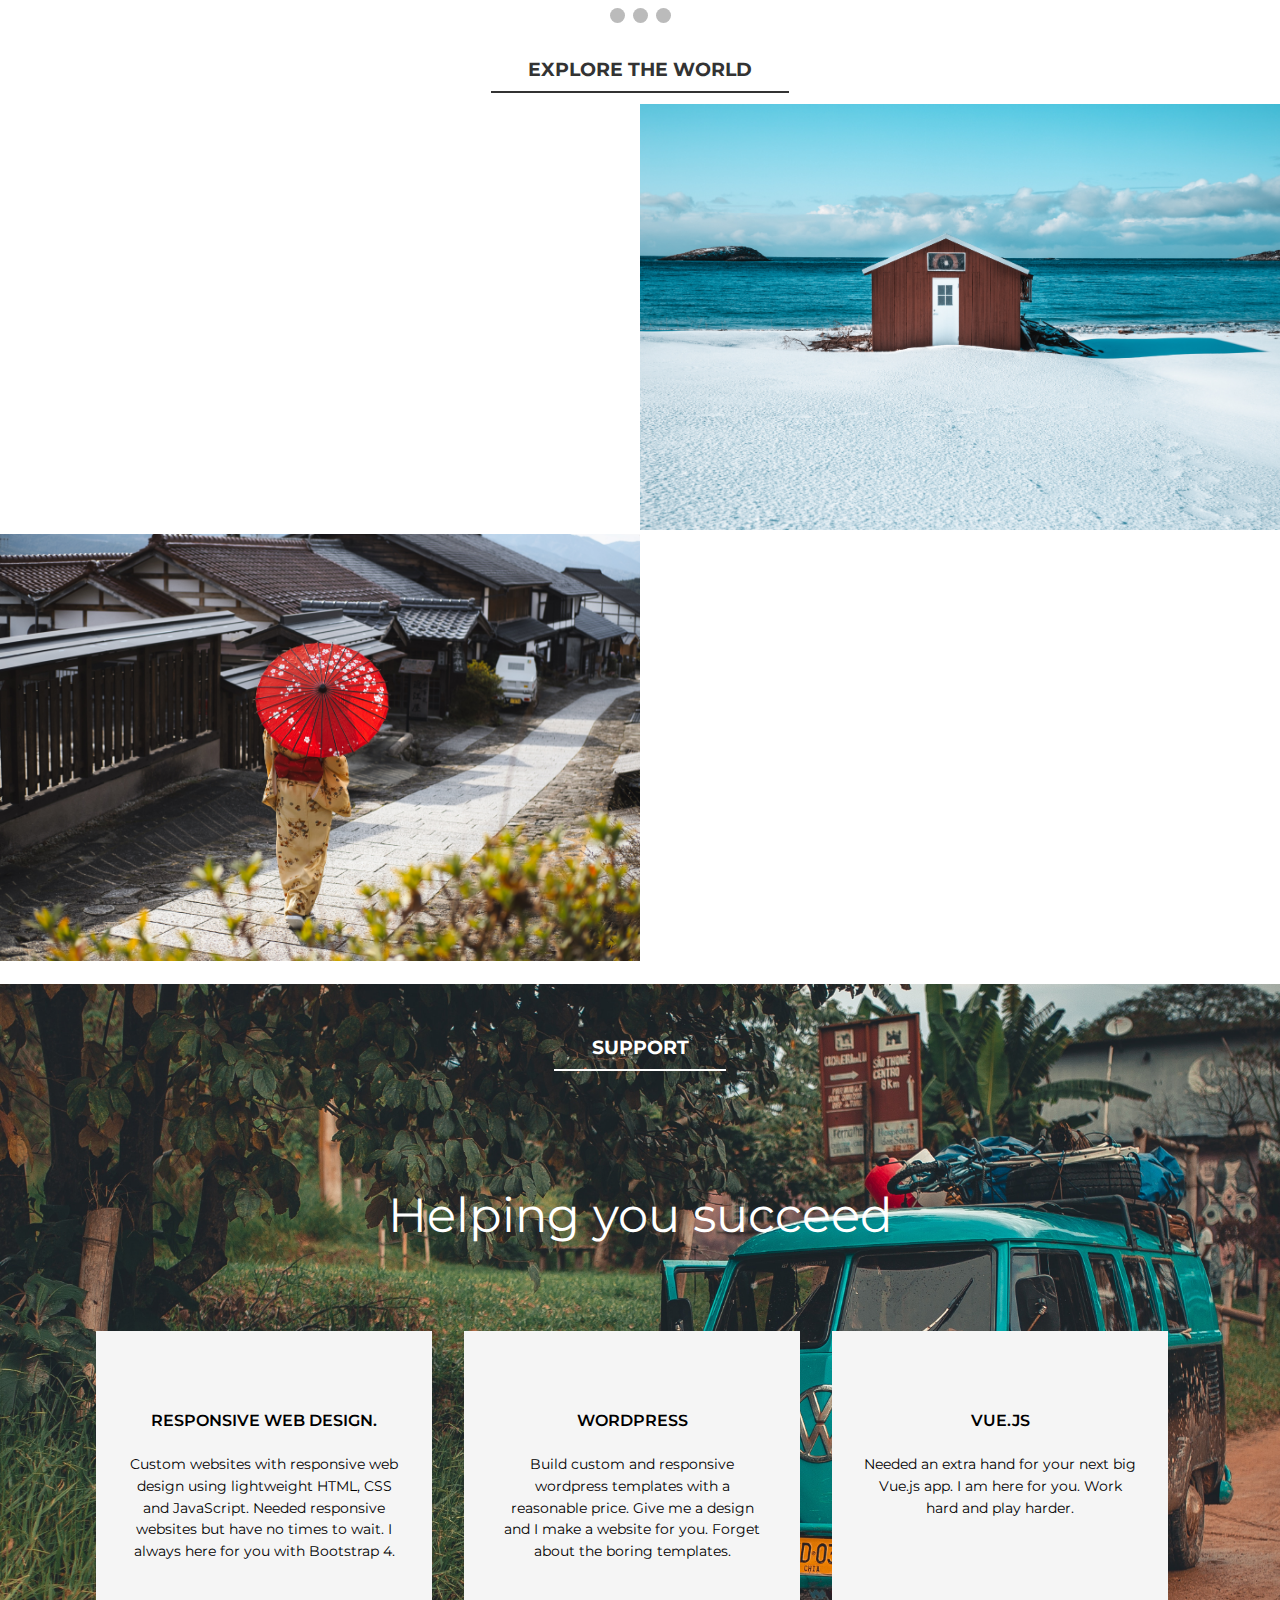
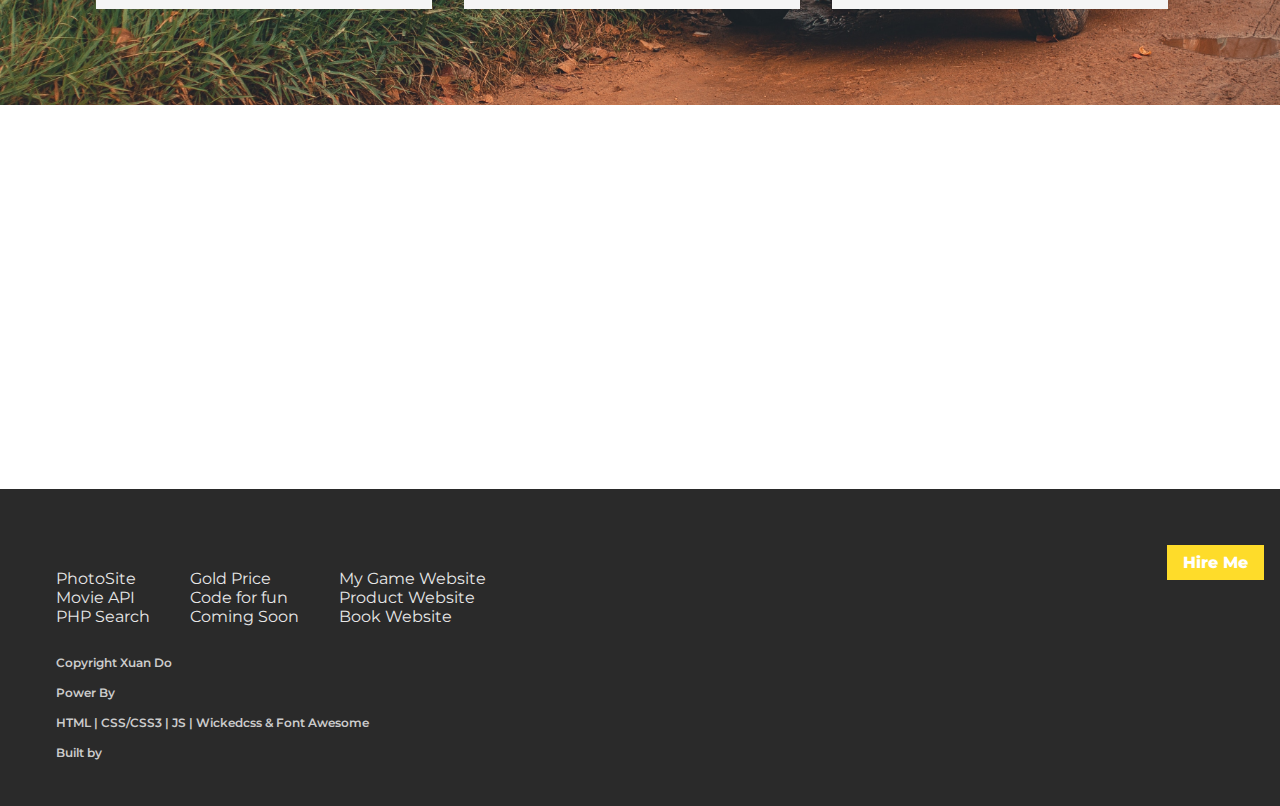
==== commit 55414e3b: "Commit." ====
--- a/index.html
+++ b/index.html
@@ -273,7 +273,7 @@
                         <li><a href="https://doxuan994.github.io/Do-assignment10/index.html" target="_blank">Book Website</a></li>
                     </ul>
                 </div>
-                <div class="hiremeBtn">
+                <div class="hiremeBtn hiremeFooter">
                     <a class="hireme" onclick="openNav()">Hire Me</a>
                 </div>
             </div>
--- a/css/responsive.css
+++ b/css/responsive.css
@@ -70,7 +70,24 @@
 }
 
 
-
+/*
+Small components
+------------------------------------------------------------------------------*/
+.hiremeBtn {
+    padding: 0;
+    cursor: pointer;
+}
+
+.hireme {
+    background-color: #FEDC2A;
+    color: white;
+    font-weight: 800;
+    padding: 0.5em 1em;
+
+    margin-top: auto;
+    margin-bottom: auto;
+    position: relative;
+}
 
 
 
@@ -214,9 +231,7 @@
 }
 
 @media screen and (max-width: 480px) {
-    ul                          { padding: 0; }
-    .copyright                  { padding: 1em; }
-    .footer-links-container ul  { padding-right: 2em; }
+    ul { padding: 0; }
 }
 
 
--- a/css/dropdownmenu.css
+++ b/css/dropdownmenu.css
@@ -1,22 +1,3 @@
-/*
-Small components
-------------------------------------------------------------------------------*/
-.hiremeBtn {
-    padding: 0 0 0 40px;
-    cursor: pointer;
-}
-
-.hireme {
-    background-color: #FEDC2A;
-    color: white;
-    font-weight: 800;
-    padding: 0.5em 1em;
-
-    margin-top: auto;
-    margin-bottom: auto;
-    position: relative;
-}
-
 /*
 Custom classes for styling
 ------------------------------------------------------------------------------*/
--- a/css/footer.css
+++ b/css/footer.css
@@ -46,3 +46,8 @@
     flex-direction: column;
     flex-wrap: wrap;
 }
+
+@media screen and (max-width: 480px) {
+    .copyright                  { padding: 1em; }
+    .footer-links-container ul  { padding-right: 2em; }
+}
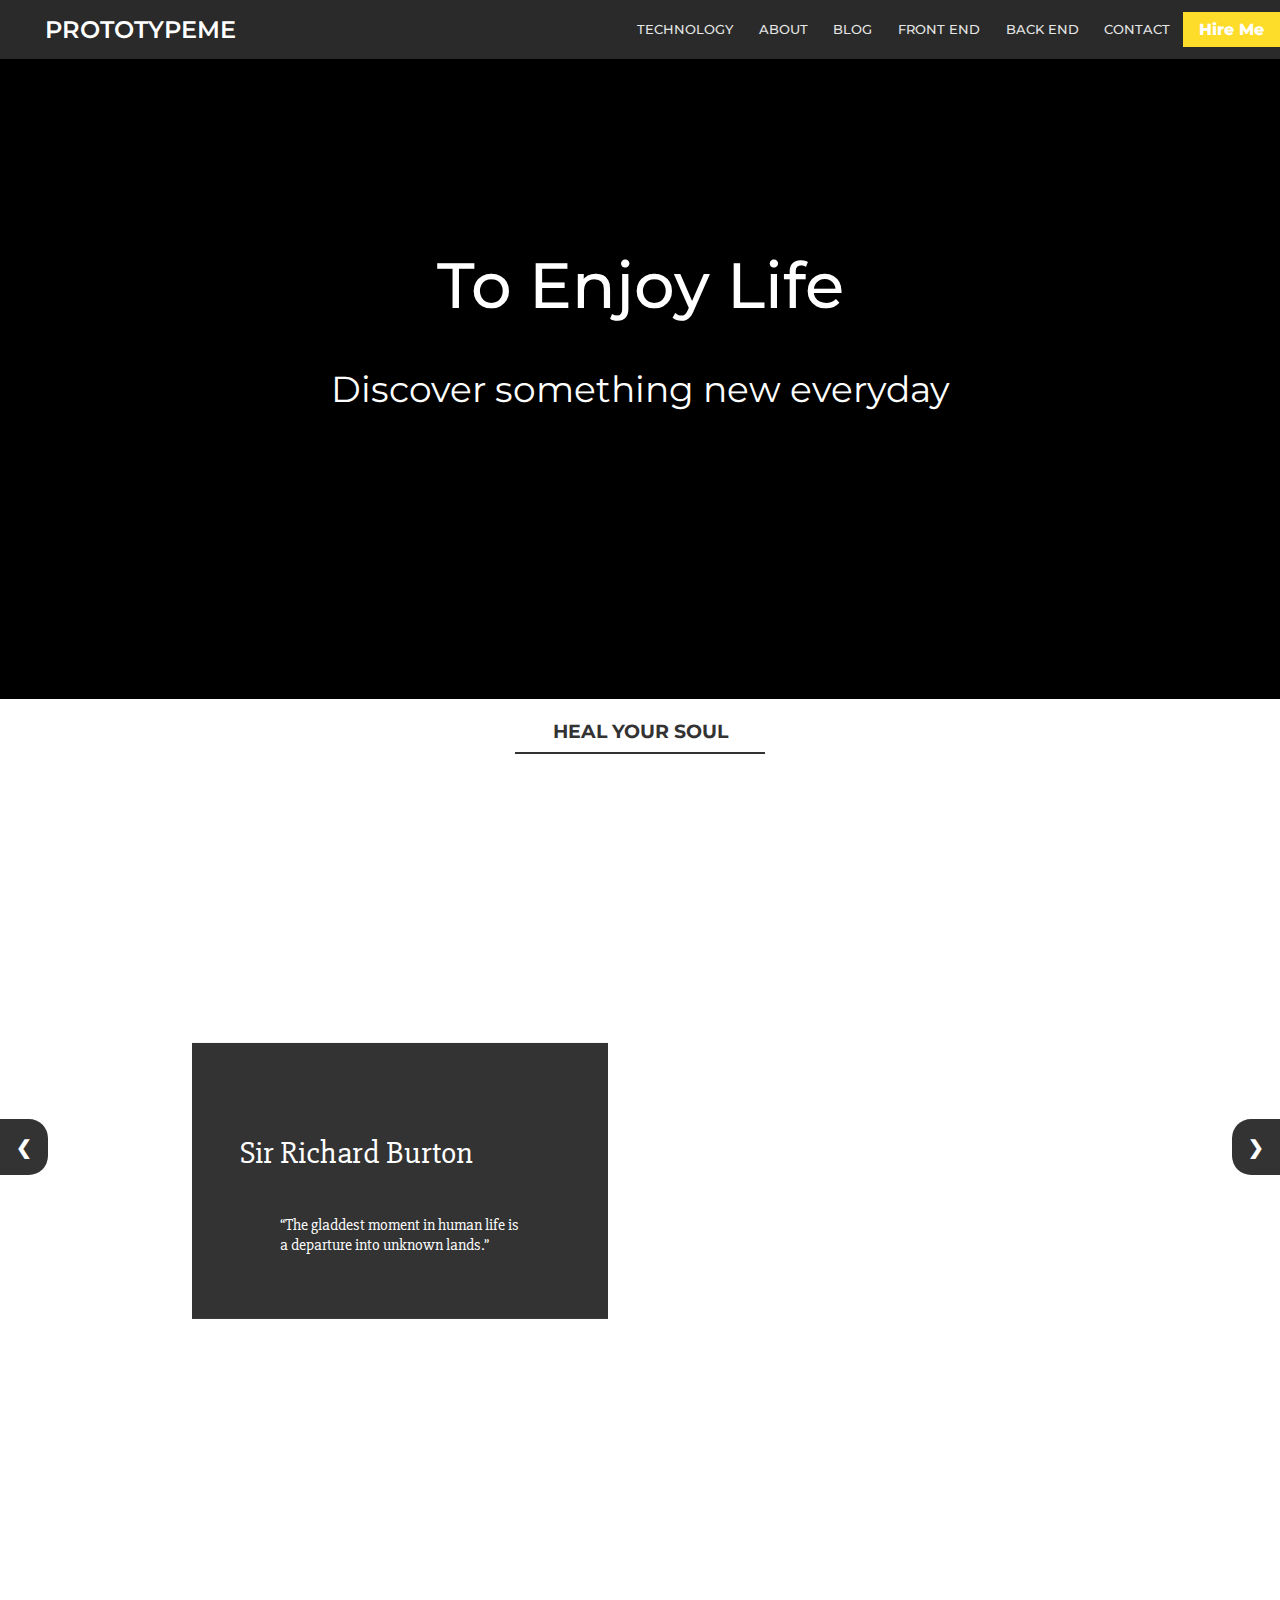
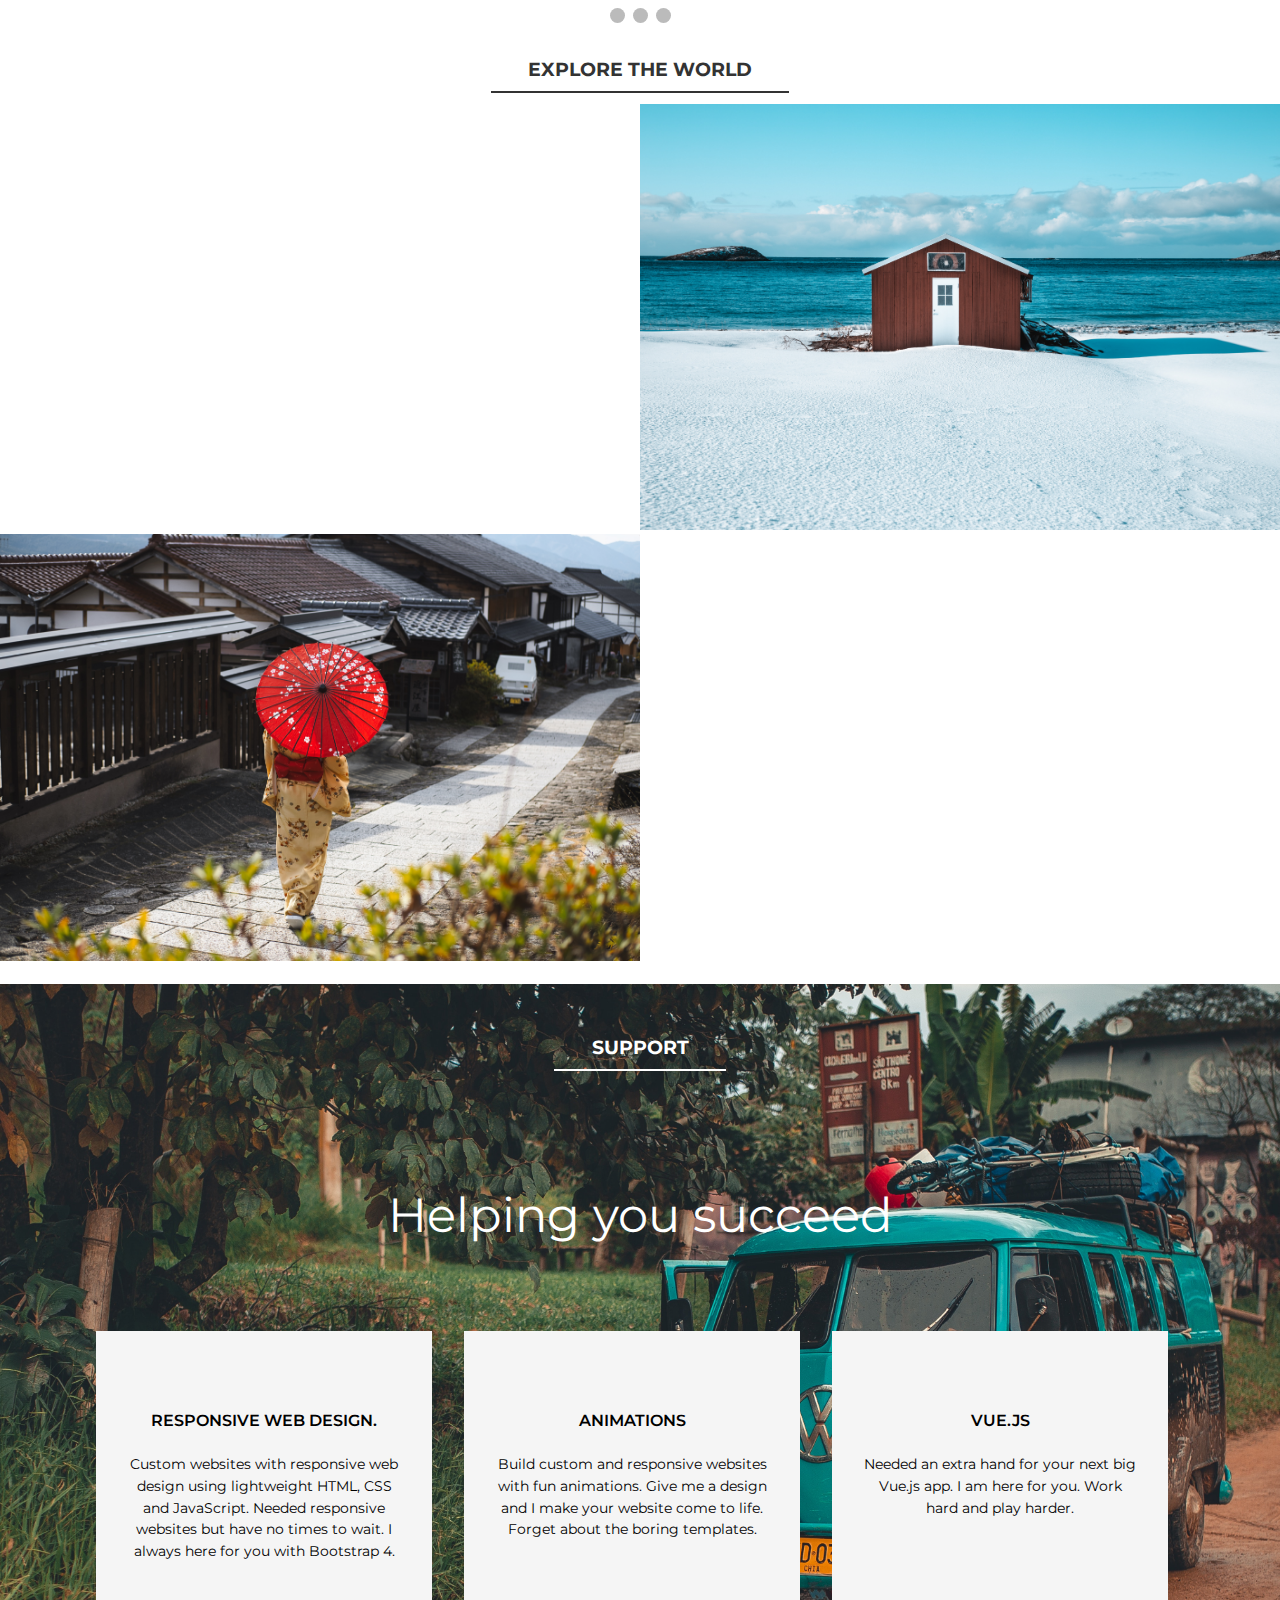
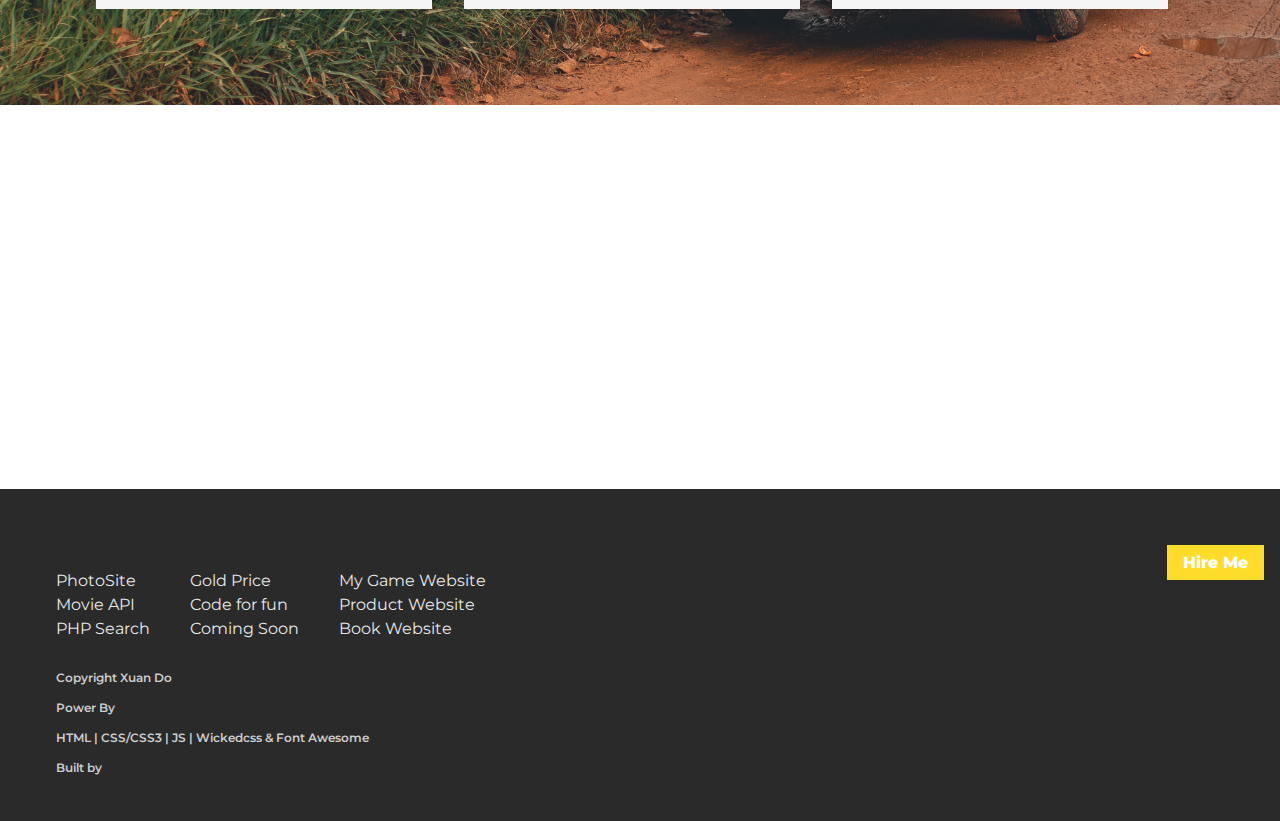
==== commit acf45319: "Commit." ====
--- a/index.html
+++ b/index.html
@@ -198,12 +198,12 @@
                         </div>
 
                         <div class="content column-md-3">
-                            <a><i class="fab fa-wordpress-simple"></i></a>
-                            <h4>Wordpress</h4>
+                            <a><i class="fas fa-angle-double-right"></i></a>
+                            <h4>Animations</h4>
                             <div class="innerChild">
                                 <p>
-                                    Build custom and responsive wordpress templates with a reasonable price.
-                                    Give me a design and I make a website for you. Forget about the boring templates.
+                                    Build custom and responsive websites with fun animations.
+                                    Give me a design and I make your website come to life. Forget about the boring templates.
                                 </p>
                             </div>
                         </div>
@@ -273,12 +273,20 @@
                         <li><a href="https://doxuan994.github.io/Do-assignment10/index.html" target="_blank">Book Website</a></li>
                     </ul>
                 </div>
+
+
                 <div class="hiremeBtn hiremeFooter">
                     <a class="hireme" onclick="openNav()">Hire Me</a>
                 </div>
             </div>
 
+
+
+
+
+
             <div class="copyright">
+
                 <div class="copyright-wrapper">
                     <p>Copyright Xuan Do</p>
                     <p>Power By</p>
--- a/css/footer.css
+++ b/css/footer.css
@@ -38,7 +38,13 @@
     flex-direction: row;
 }
 
+.footer-links-wrapper li {
+    line-height: 1.5em;
+}
 
+.hiremeFooter {
+    margin-left: 40px;
+}
 .social li { padding: 0 .3em; }
 
 .copyright {
@@ -48,6 +54,7 @@
 }
 
 @media screen and (max-width: 480px) {
+    .hiremeFooter               { margin-left: 0px; }
     .copyright                  { padding: 1em; }
     .footer-links-container ul  { padding-right: 2em; }
 }
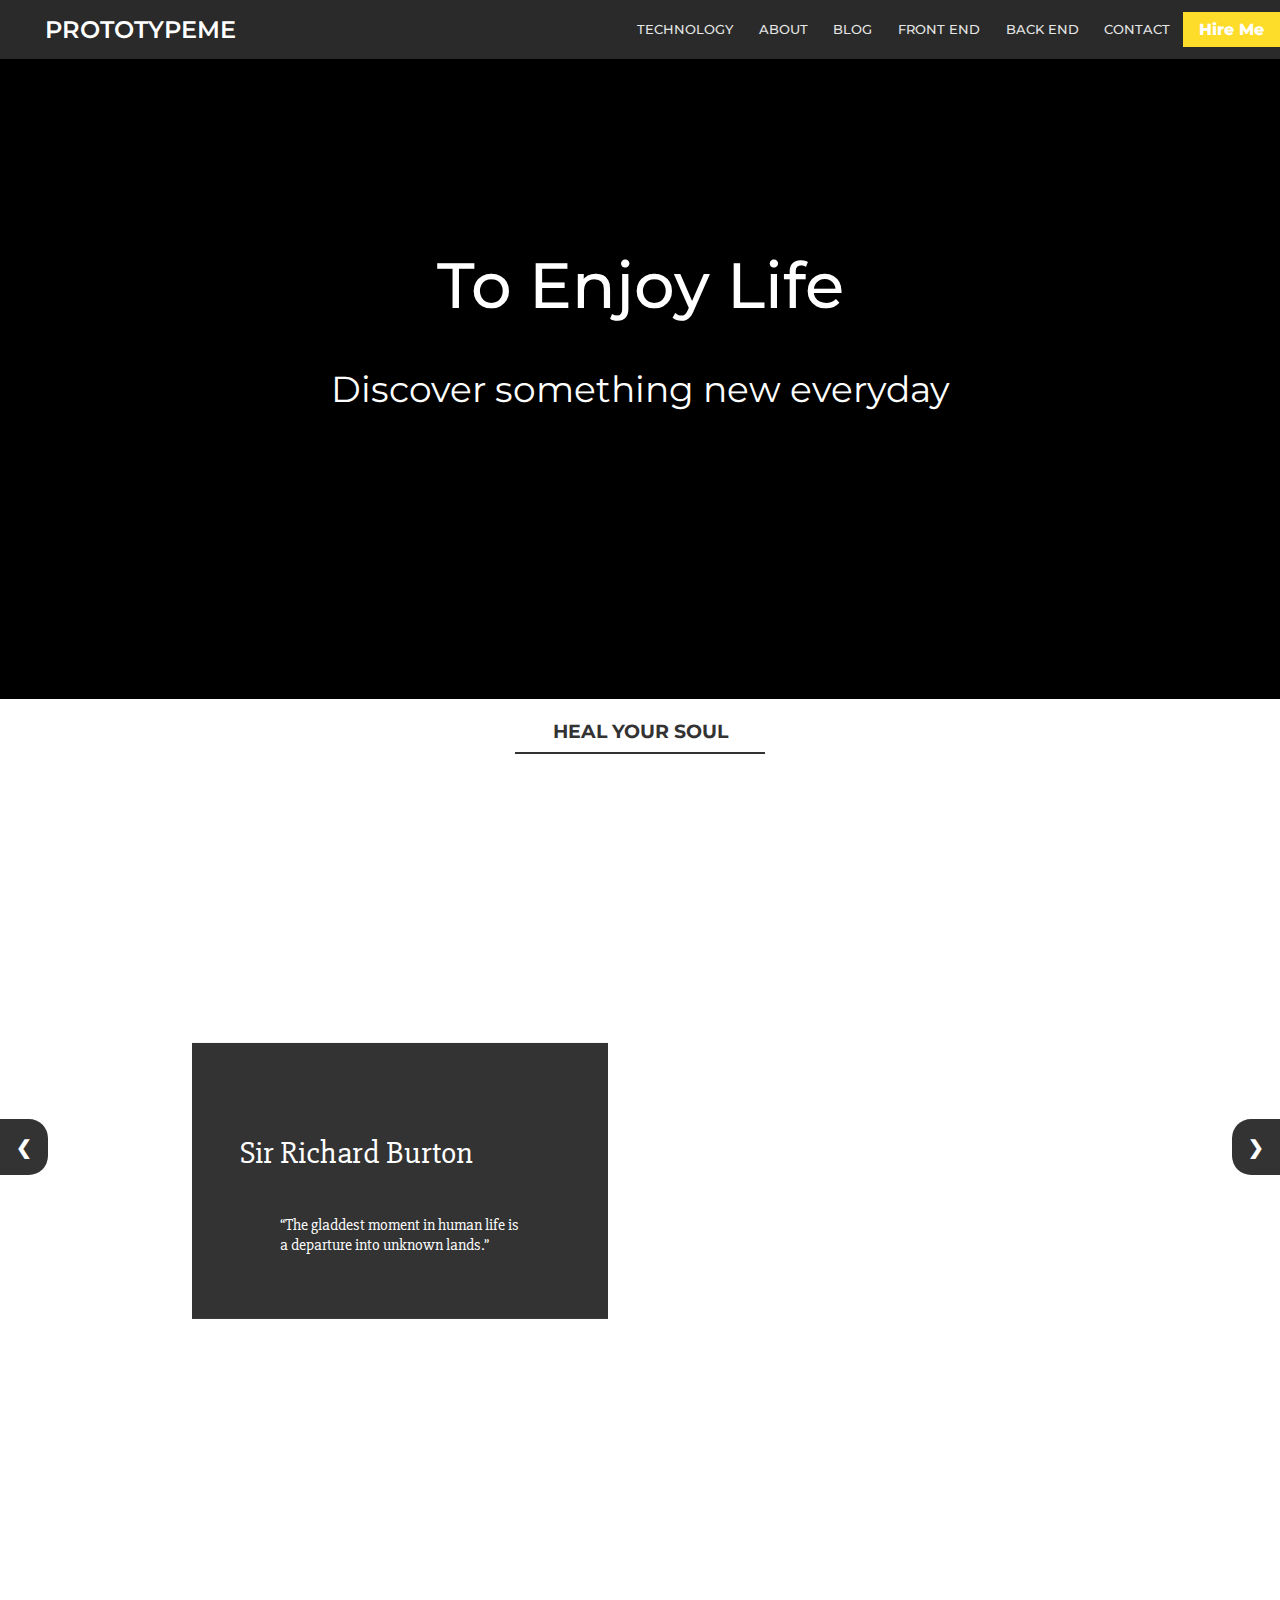
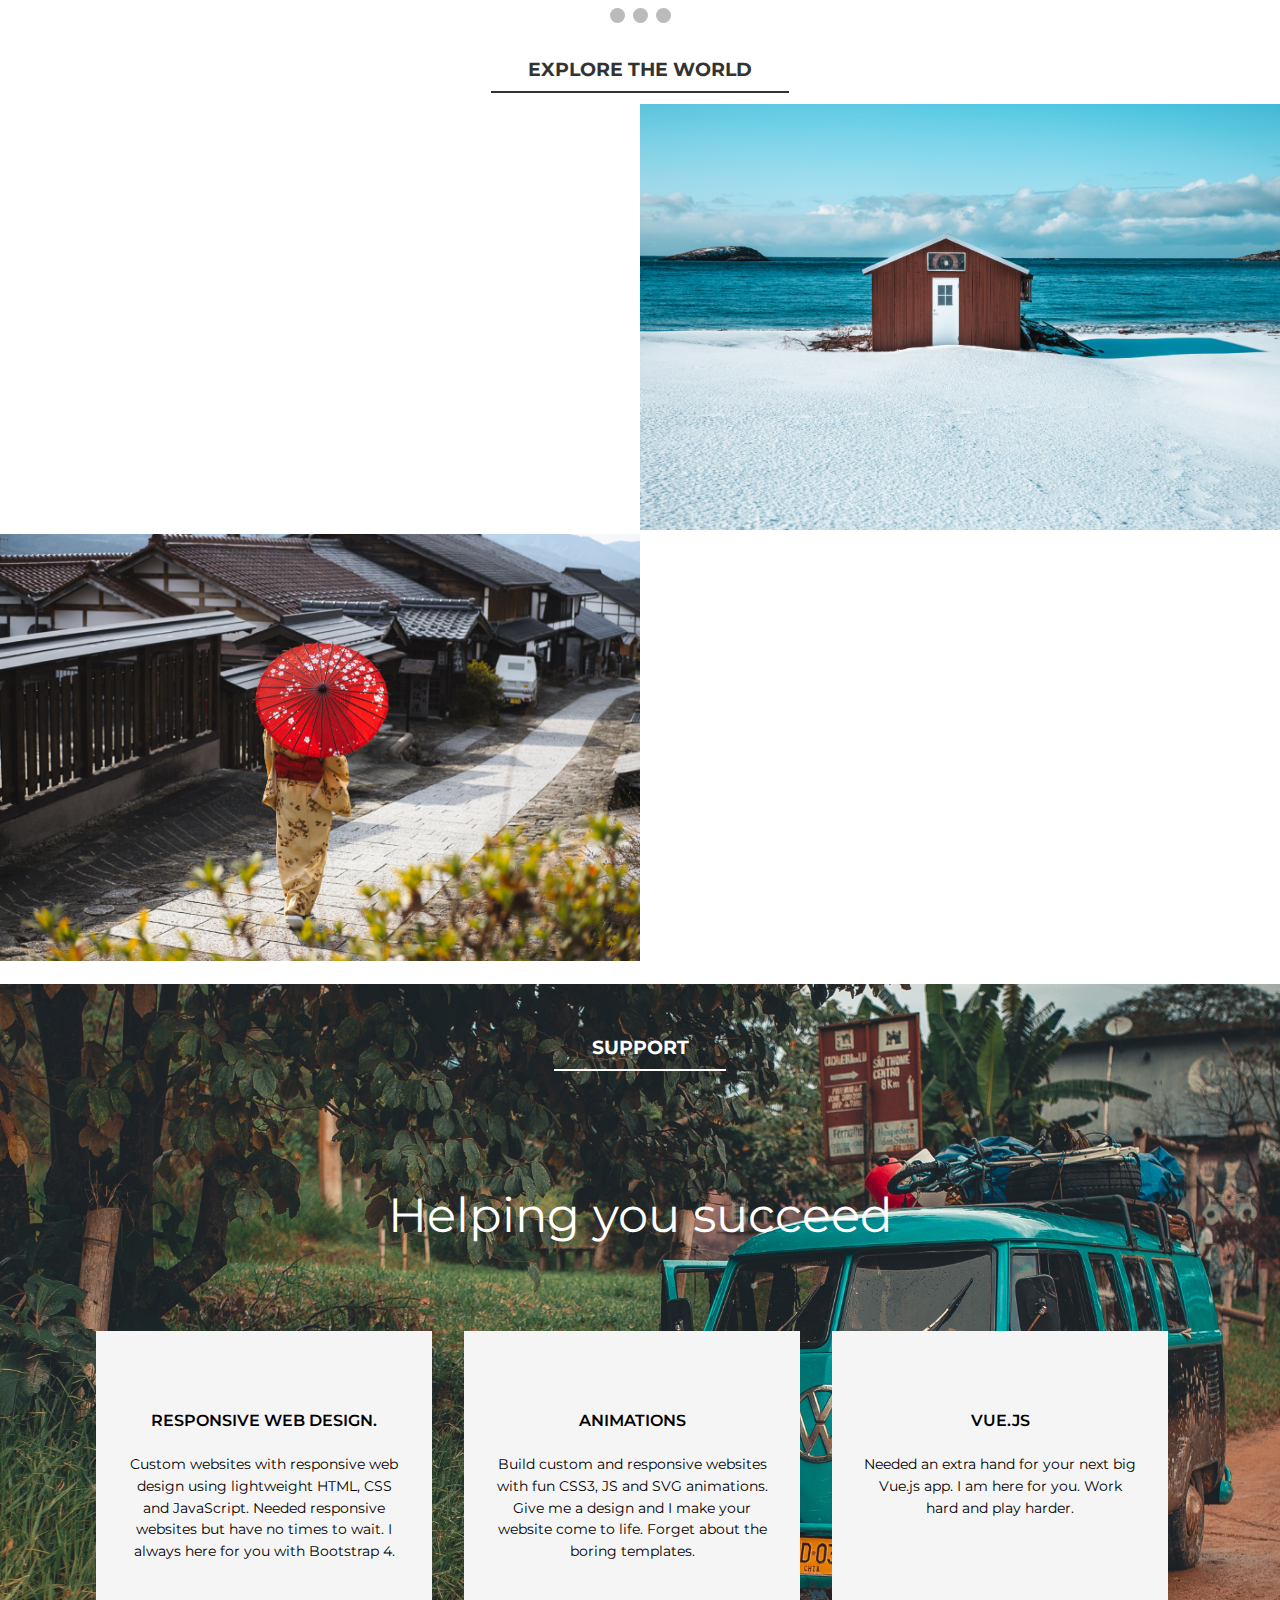
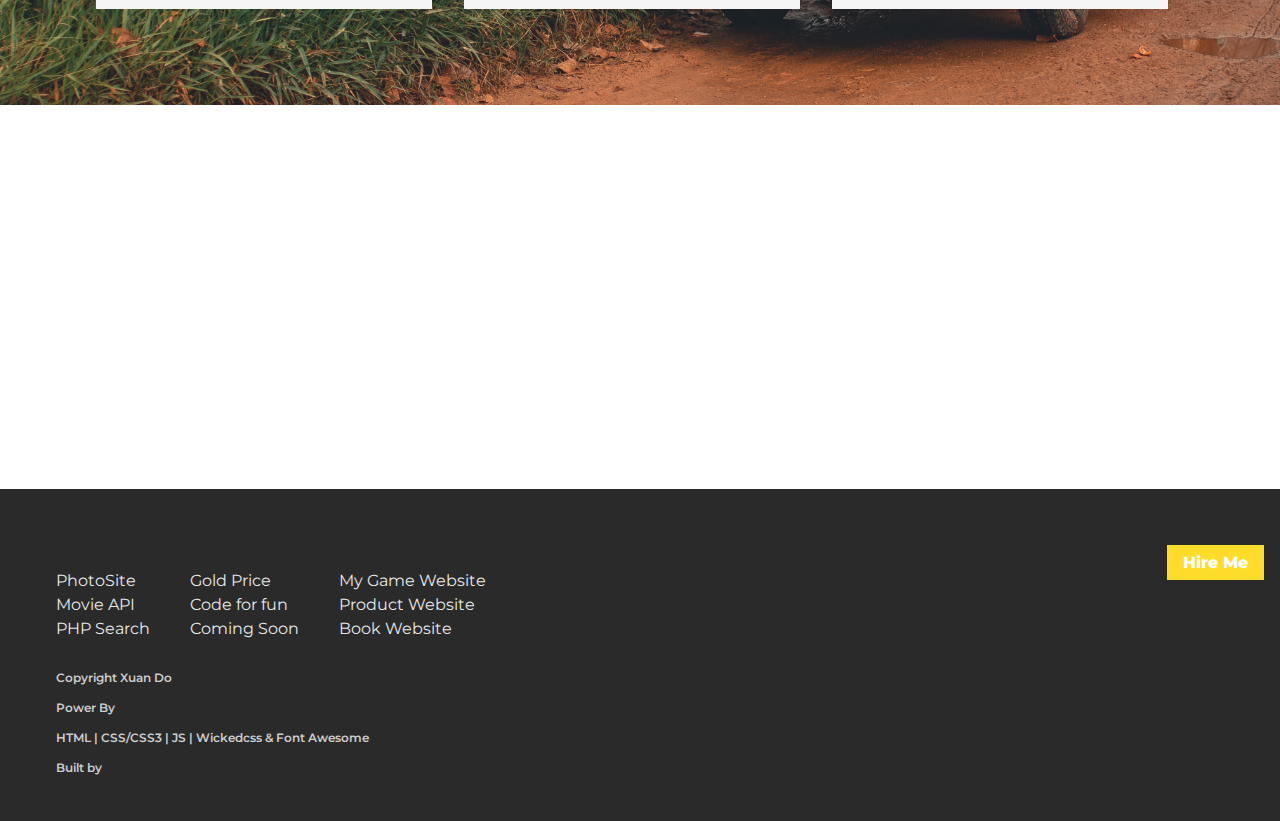
==== commit 62c4d486: "Commit." ====
--- a/index.html
+++ b/index.html
@@ -202,7 +202,7 @@
                             <h4>Animations</h4>
                             <div class="innerChild">
                                 <p>
-                                    Build custom and responsive websites with fun animations.
+                                    Build custom and responsive websites with fun CSS3, JS and SVG animations.
                                     Give me a design and I make your website come to life. Forget about the boring templates.
                                 </p>
                             </div>
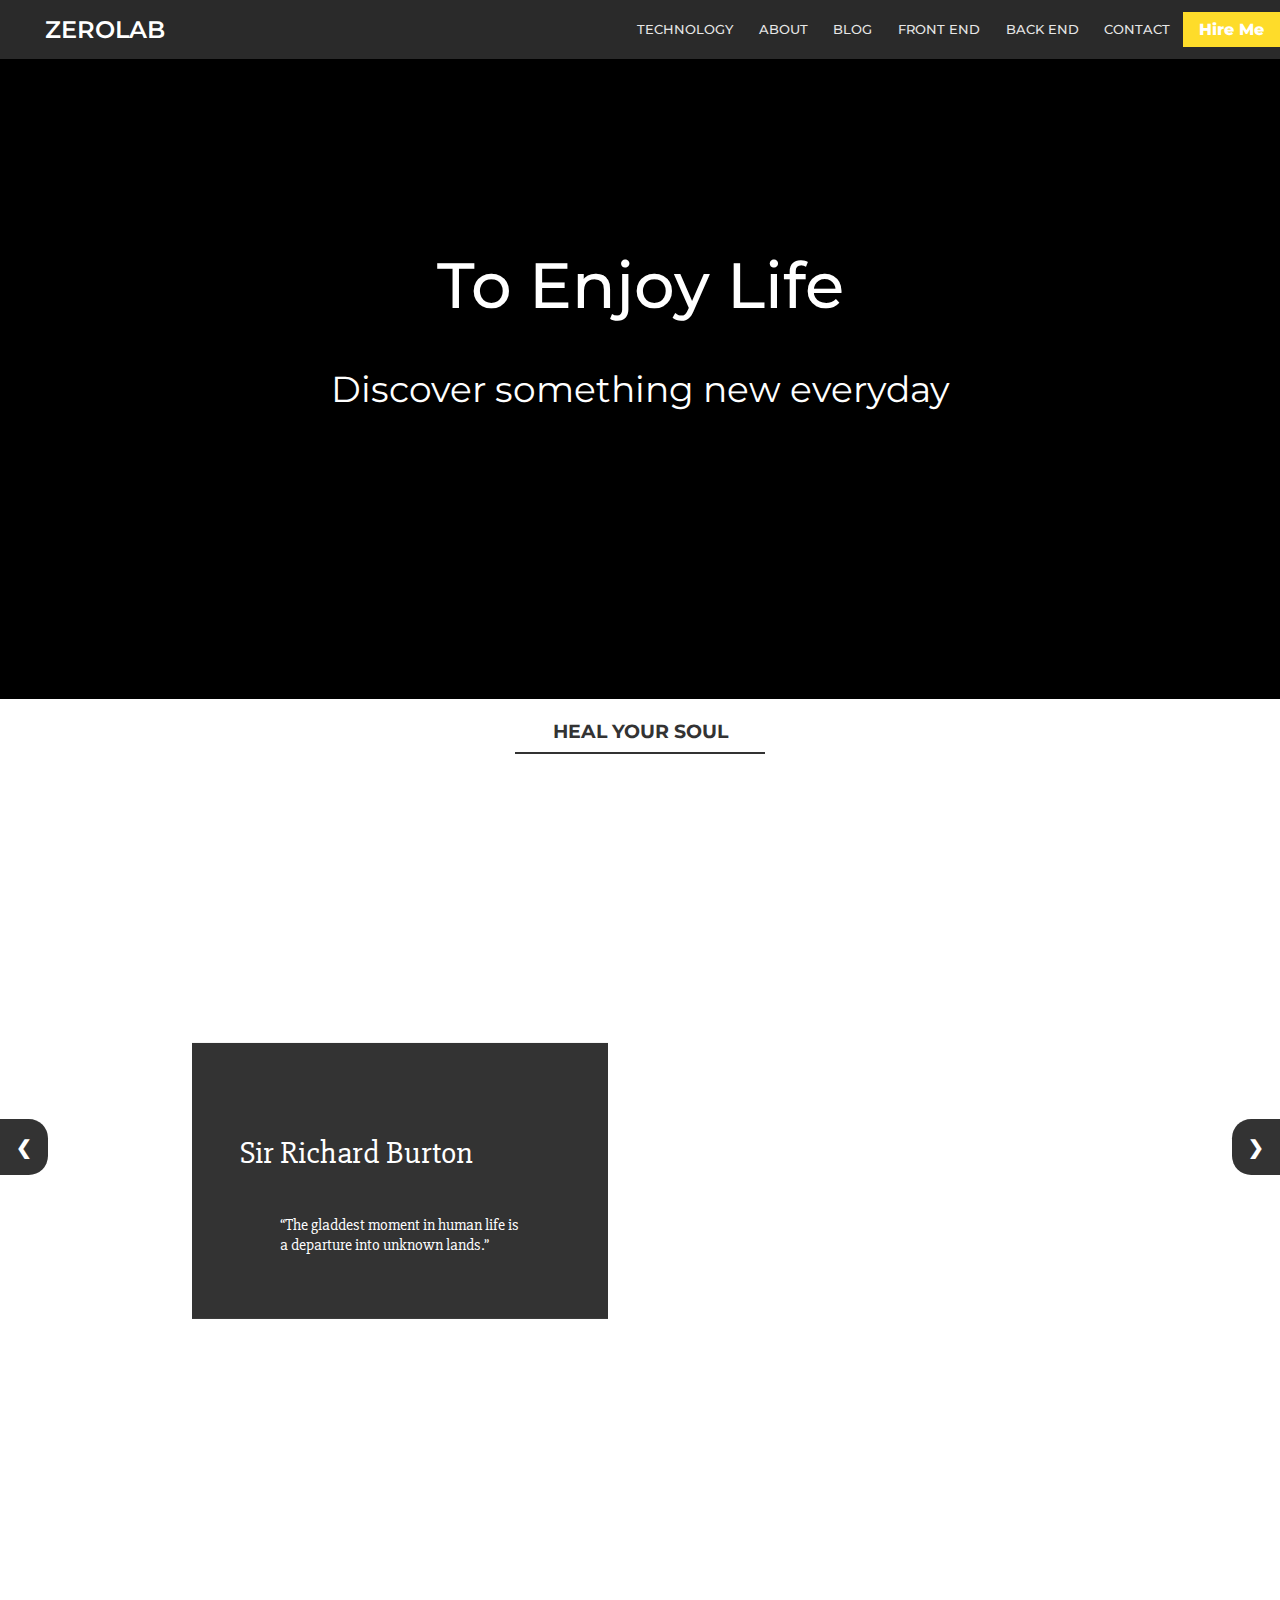
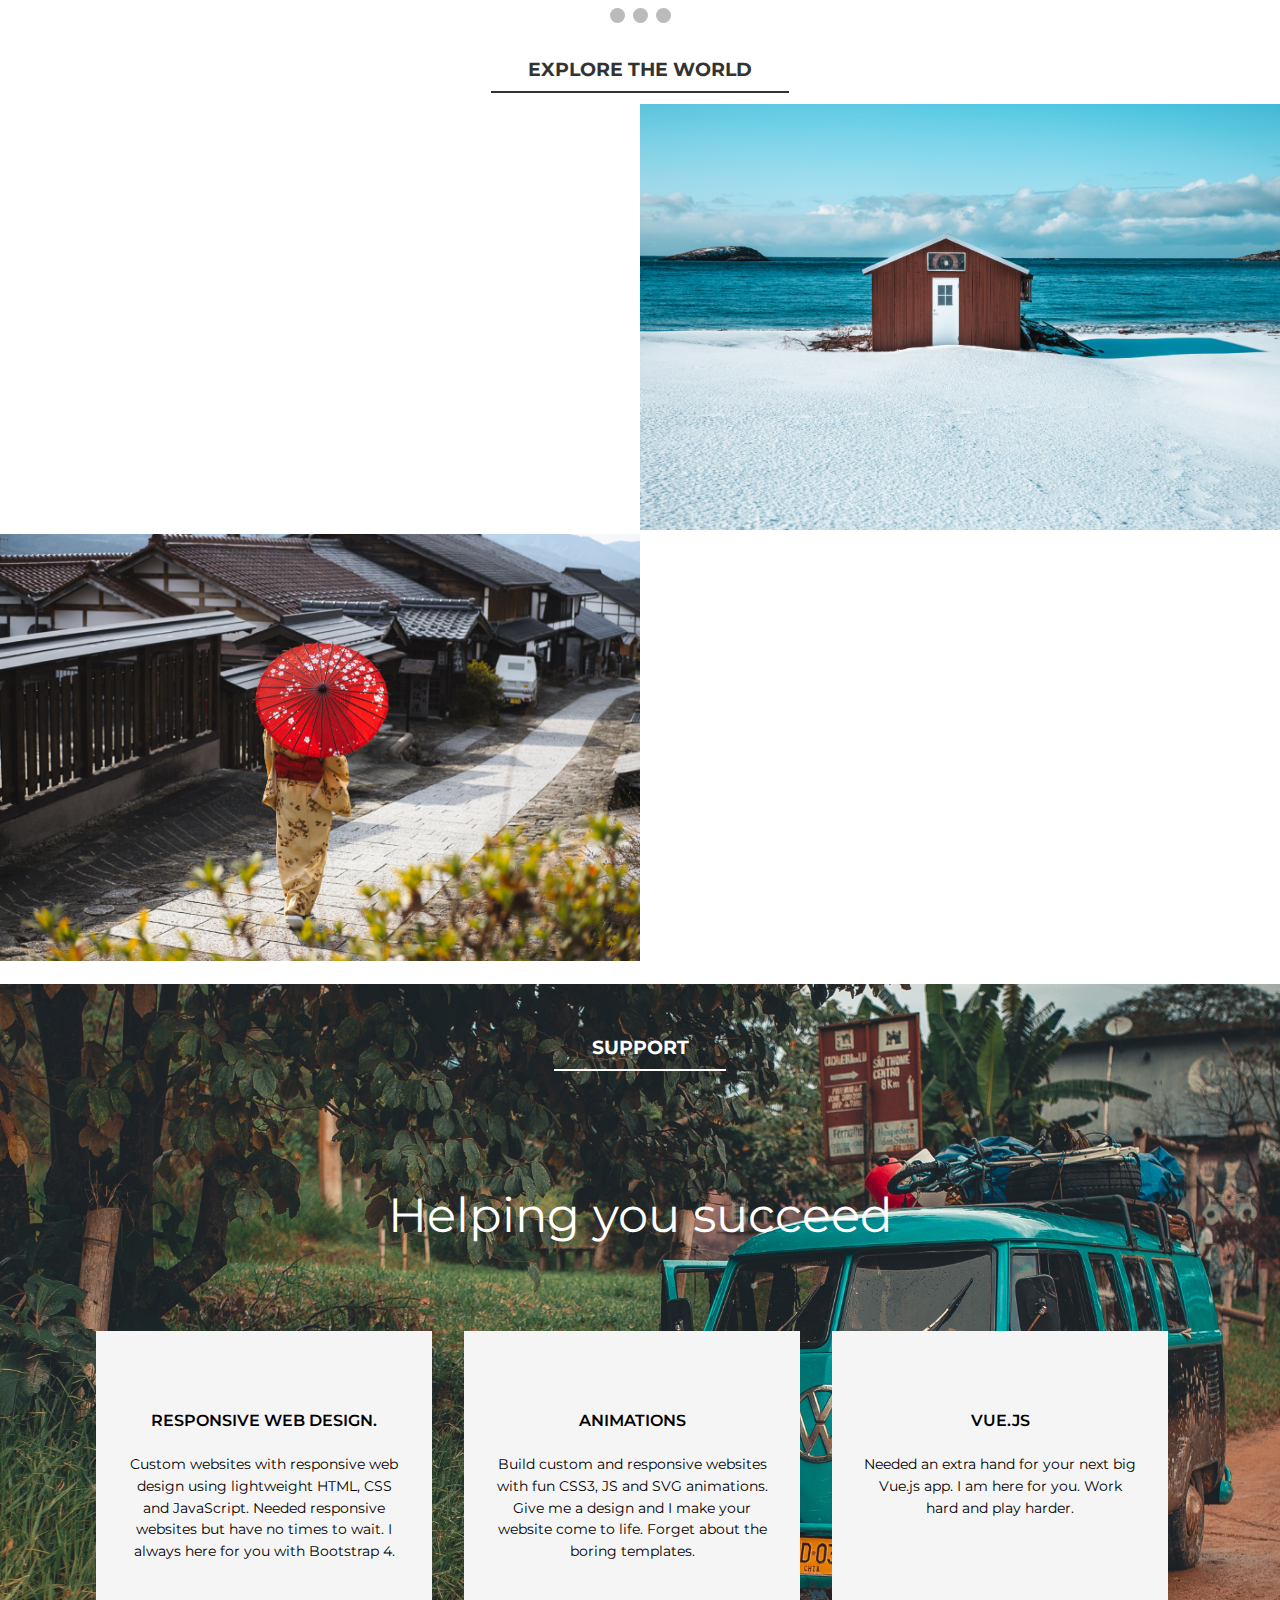
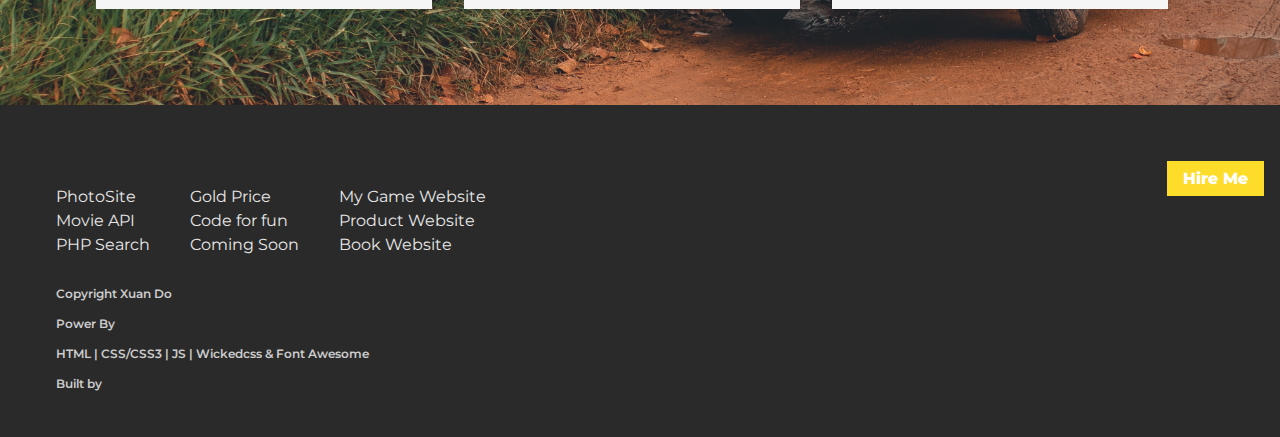
==== commit 5009c48a: "Commit." ====
--- a/index.html
+++ b/index.html
@@ -20,10 +20,10 @@
             <nav id="nav" class="site-navigation flex-container justify-content-space-between">
                 <div class="leftSideNav flex-container">
                     <div class="vertical-centered">
-                        <i class="fas fa-egg logo"></i>
+                        <i class="fab fa-creative-commons-zero logo"></i>
                     </div>
                     <div class="vertical-centered">
-                        <a class="propLogo">PrototypeMe</a>
+                        <a class="propLogo">zerolab</a>
                     </div>
                 </div>
                 <div id="menu" class="sitenav-container flex-container">
@@ -230,11 +230,11 @@
             </section>
 
 
-            <section class="middle-contact">
-
-
-
-            </section>
+            <!-- <section class="middle-contact">
+
+
+
+            </section> -->
 
         </div>
 
